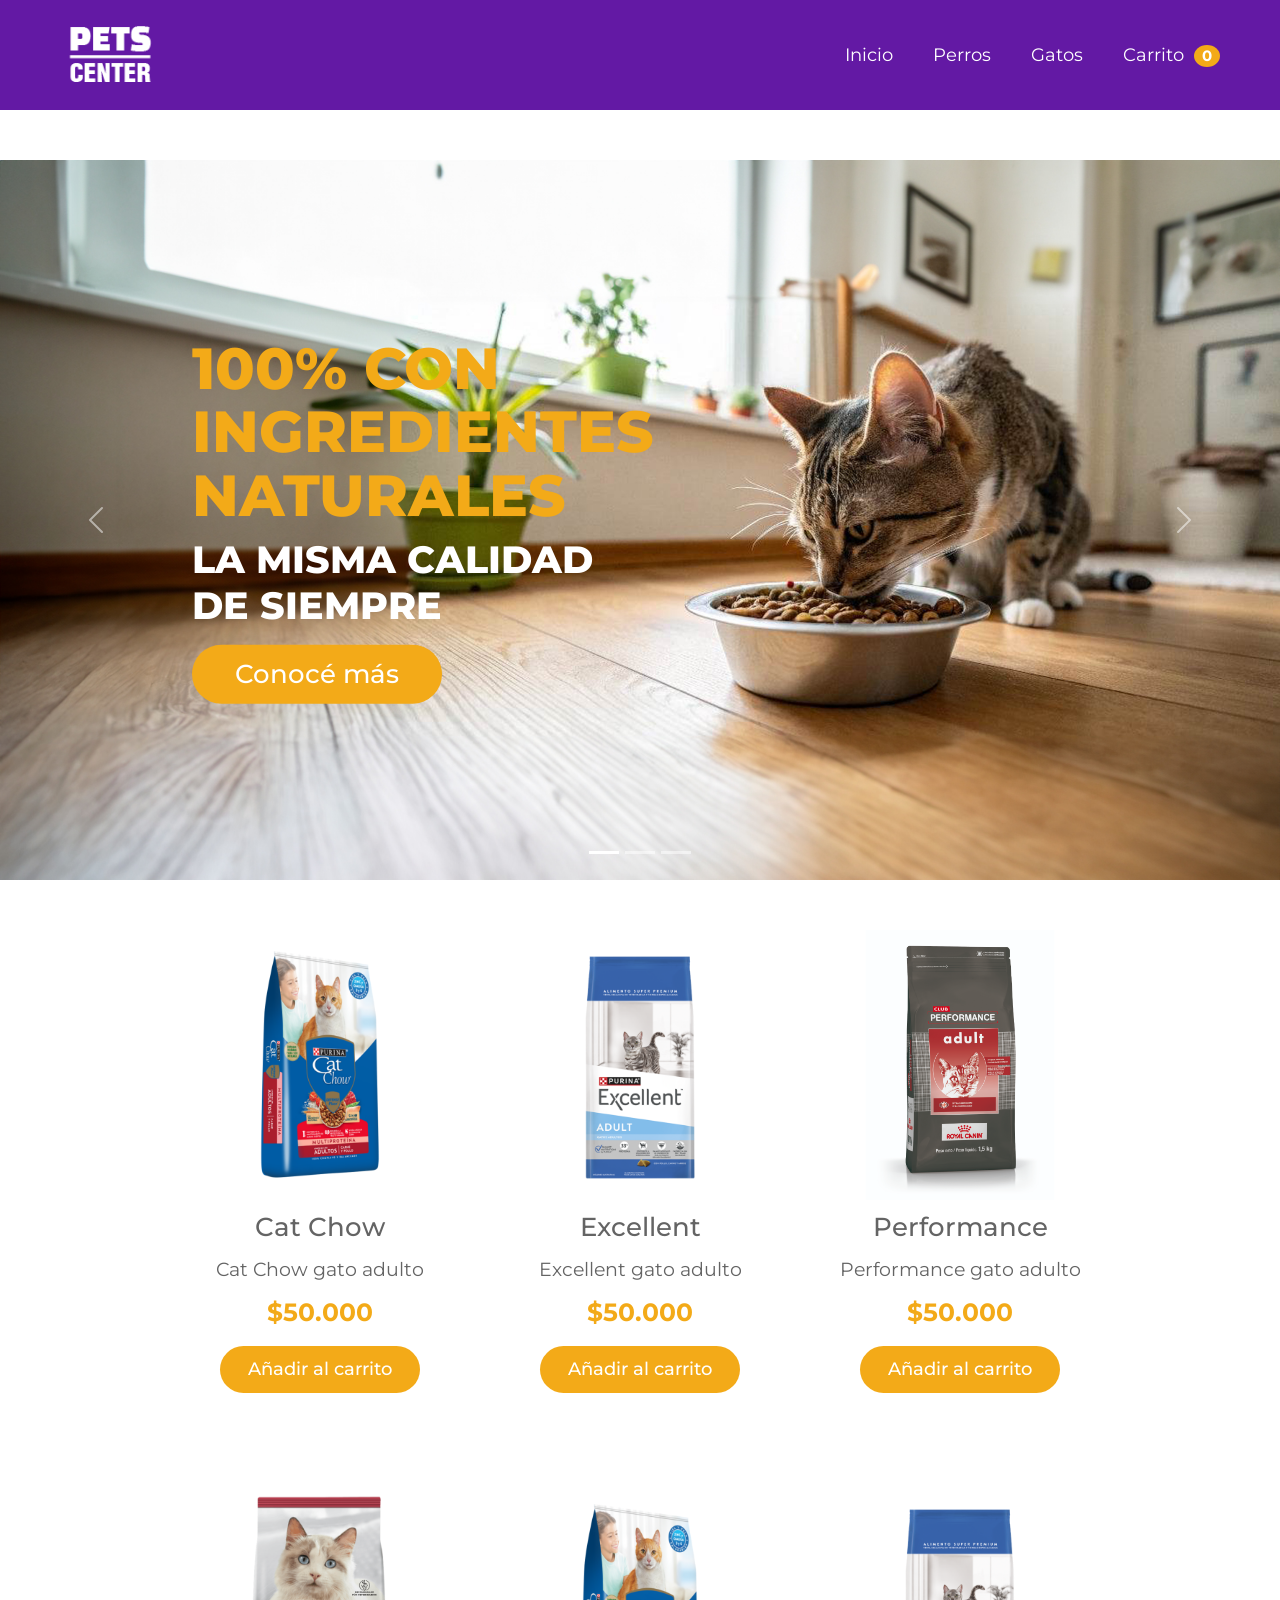
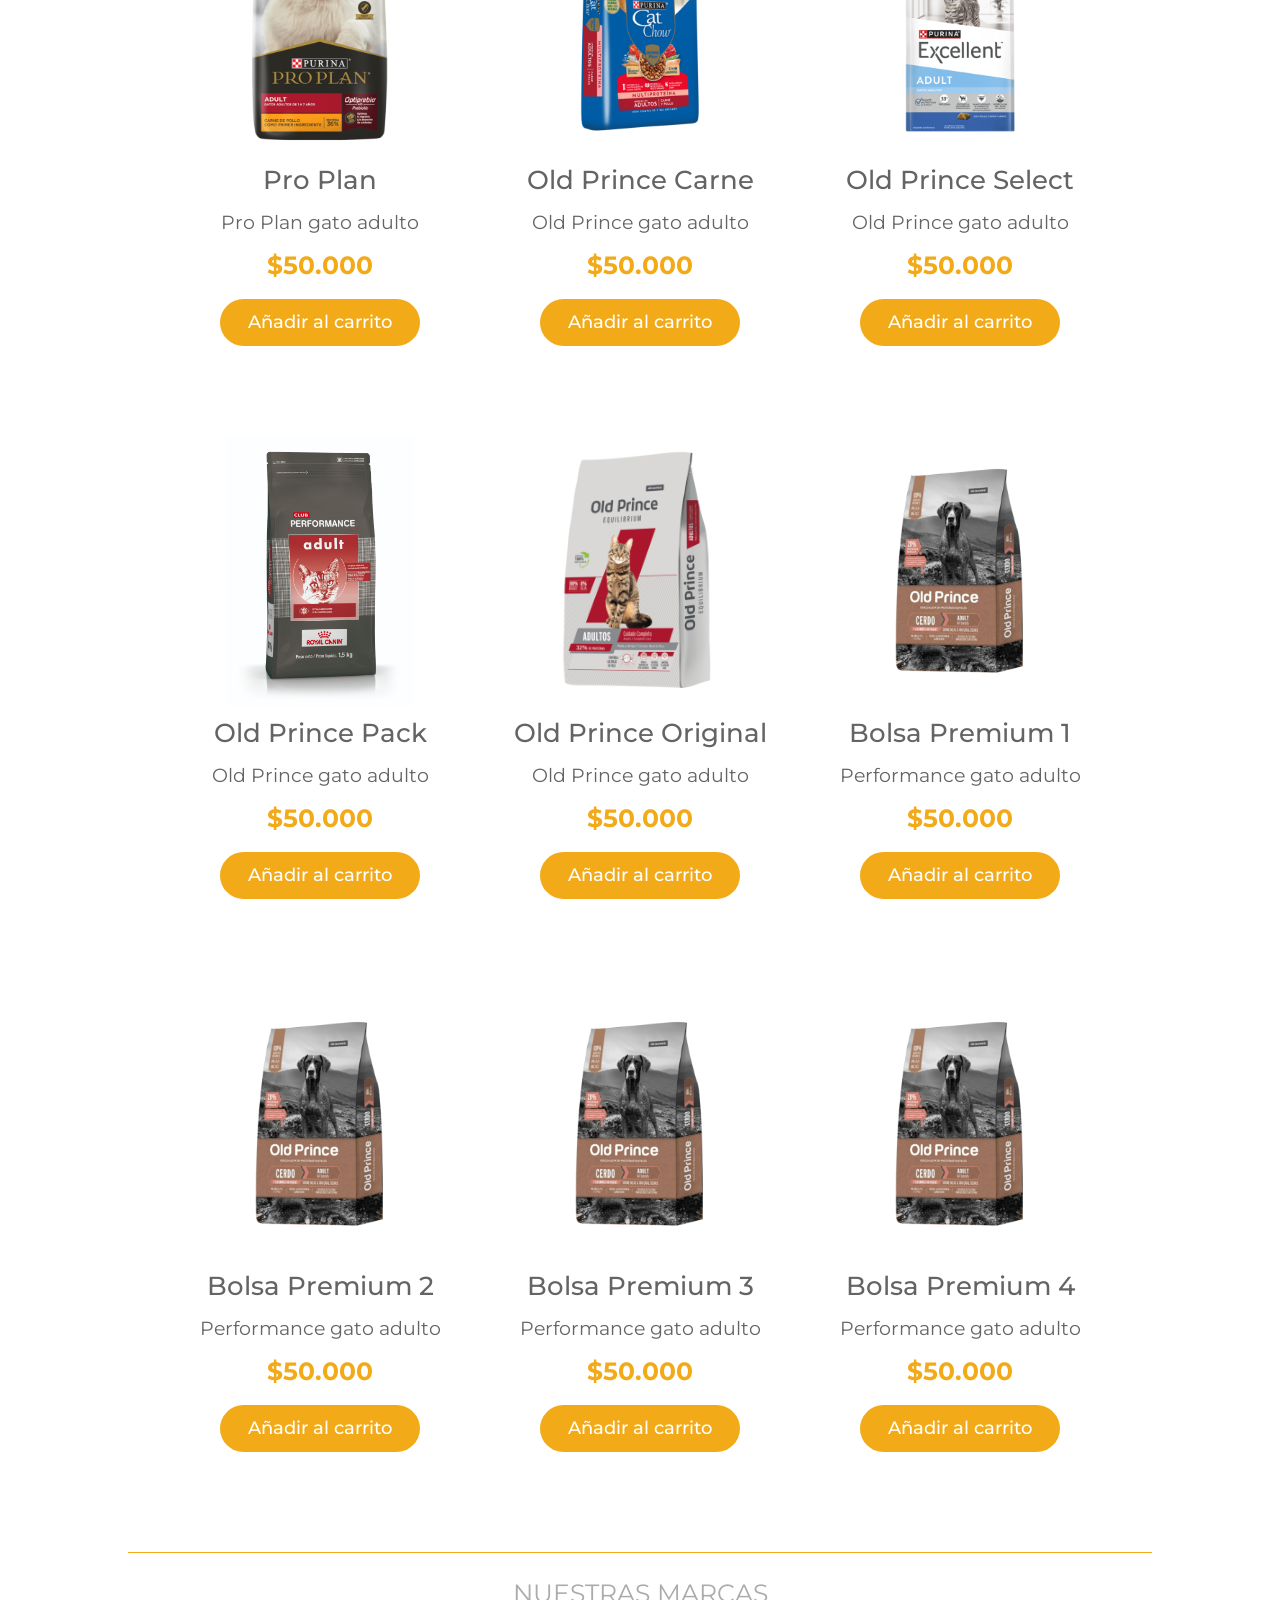
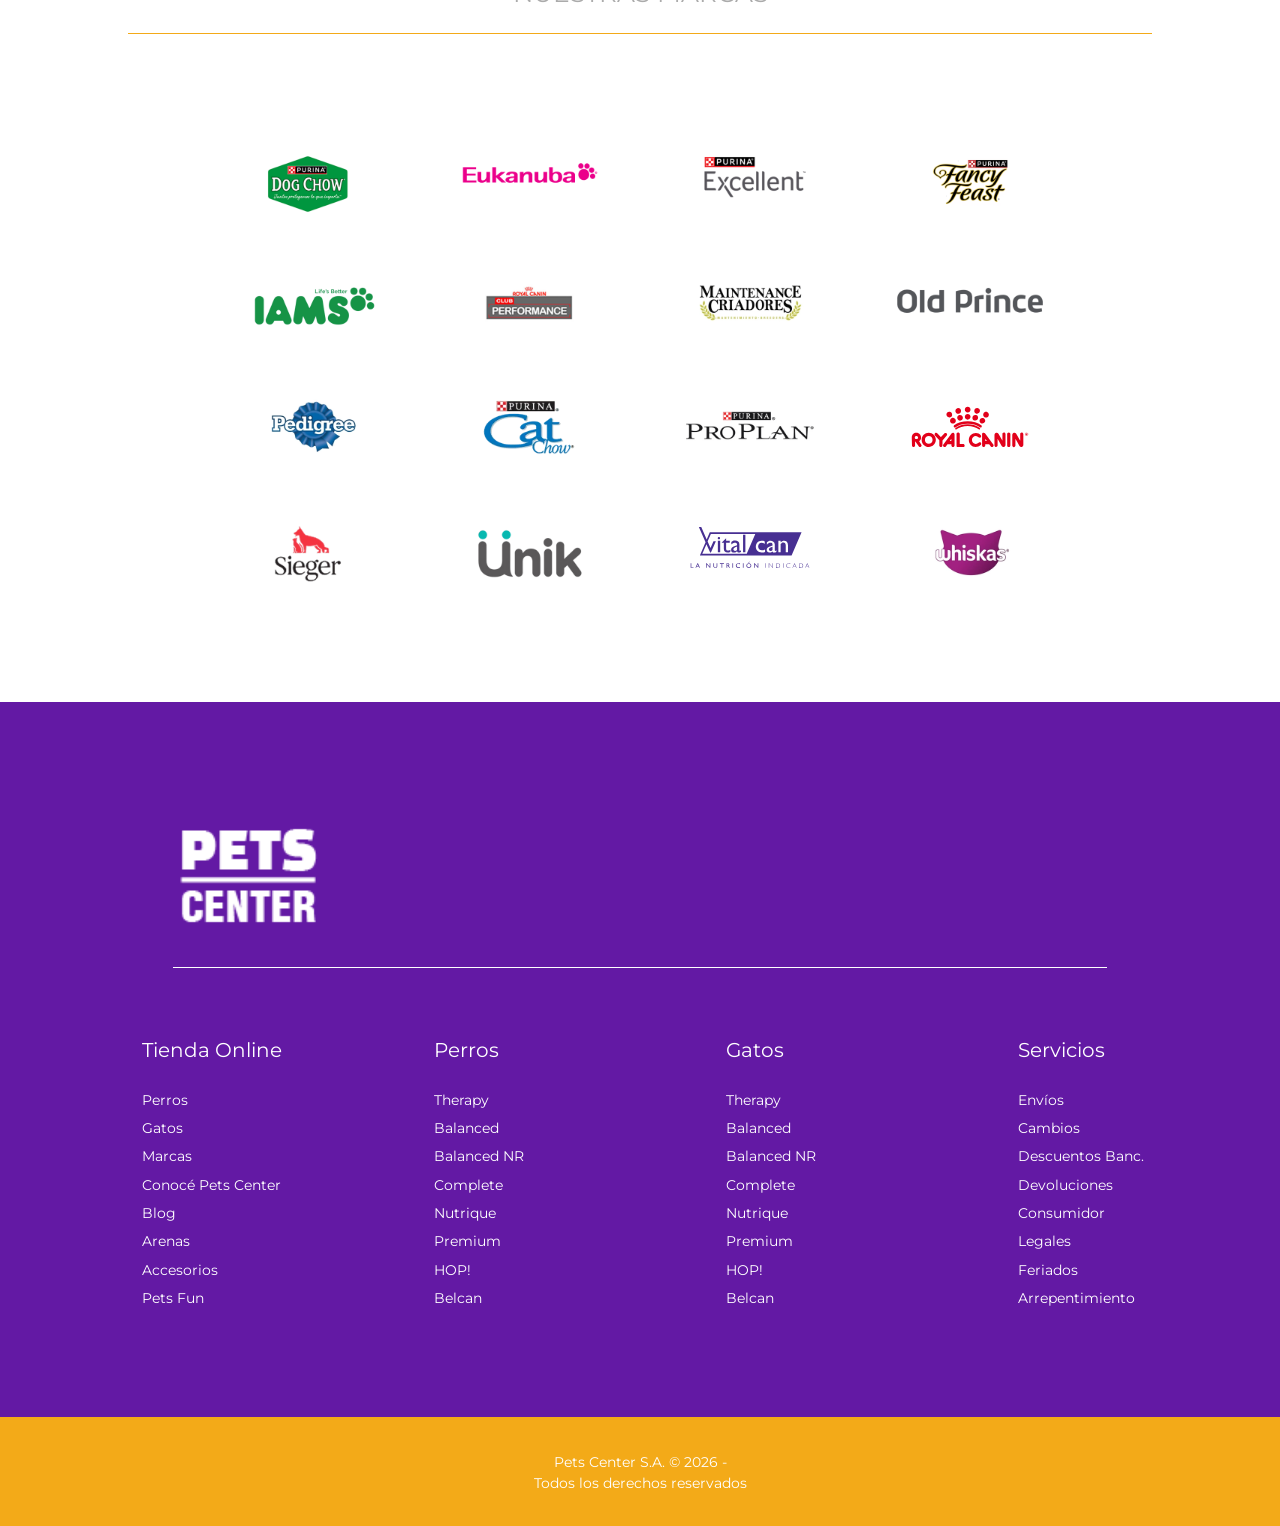
==== index.html @ 96694101 "editando carrito" ====
<!doctype html>
<html lang="es">
  <head>
    <meta charset="UTF-8" />
    <meta name="viewport" content="width=device-width, initial-scale=1.0" />
    <title>My Pets - Tienda</title>
    <!-- Bootstrap CSS -->
    <link href="https://cdn.jsdelivr.net/npm/bootstrap@5.3.3/dist/css/bootstrap.min.css" rel="stylesheet">
    <link rel="stylesheet" href="style.css" />
    <link rel="stylesheet" href="fonts.css" />
  </head>
  <body>

    <!-- NAVBAR -->
    <header>
      <nav class="navbar">
        <div class="logo">
          <a href="index.html">
            <img src="img/logo_pets_center.png" class="pets" alt="Logo Pets Center" />
          </a>
        </div>
        <div class="hamburger" id="hamburger">☰</div>
        <div class="menu" id="menu">
          <ul>
            <li><a href="index.html">Inicio</a></li>
            <li><a href="#">Perros</a></li>
            <li><a href="#">Gatos</a></li>
            <li><a href="carrito.html" class="nav-carrito">Carrito <span id="cart-count">0</span></a></li>
          </ul>
        </div>
      </nav>
    </header>

    <main>
      <!-- CAROUSEL -->
      <section class="d-none d-md-block">
        <div id="carouselExampleIndicators" class="carousel slide" data-bs-ride="carousel">
          <div class="carousel-indicators">
            <button type="button" data-bs-target="#carouselExampleIndicators" data-bs-slide-to="0" class="active" aria-current="true" aria-label="Slide 1"></button>
            <button type="button" data-bs-target="#carouselExampleIndicators" data-bs-slide-to="1" aria-label="Slide 2"></button>
            <button type="button" data-bs-target="#carouselExampleIndicators" data-bs-slide-to="2" aria-label="Slide 3"></button>
          </div>
          <div class="carousel-inner">
            <div class="carousel-item active">
              <img src="img/banner_3.jpg" class="d-block w-100" alt="Banner 1">
              <div class="carousel-caption">
                <h1>100% CON INGREDIENTES NATURALES</h1>
                <p>LA MISMA CALIDAD DE SIEMPRE</p>
                <button class="boton_0">Conocé más</button>
              </div>
            </div>
            <div class="carousel-item">
              <img src="img/banner_2.png" class="d-block w-100" alt="Banner 2">
              <div class="carousel-caption">
                <h1>TEXTURA<br/>Y SABOR<br/>IRRESISTIBLES</h1>
                <p>PARA UNA NUTRICIÓN<br/>COMPLETA DIARIA</p>
                <button class="boton_0">Conocé más</button>
              </div>
            </div>
            <div class="carousel-item">
              <img src="img/banner_3.jpg" class="d-block w-100" alt="Banner 3">
              <div class="carousel-caption">
                <h1>100% CON<br/>INGREDIENTES<br/>NATURALES</h1>
                <p>LA MISMA CALIDAD<br/>DE SIEMPRE</p>
                <button class="boton_0">Conocé más</button>
              </div>
            </div>
          </div>
          <button class="carousel-control-prev" type="button" data-bs-target="#carouselExampleIndicators" data-bs-slide="prev">
            <span class="carousel-control-prev-icon" aria-hidden="true"></span>
          </button>
          <button class="carousel-control-next" type="button" data-bs-target="#carouselExampleIndicators" data-bs-slide="next">
            <span class="carousel-control-next-icon" aria-hidden="true"></span>
          </button>
        </div>
      </section>

      <!-- PRODUCTOS -->
      <section>
        <div class="card_contenedor">
          
          <div class="card_product">
            <img src="img/cat_chow_carne.png" alt="Cat Chow gato adulto" class="alimento" />
            <h2>Cat Chow</h2>
            <p>Cat Chow gato adulto</p>
            <span>$50.000</span>
            <button class="boton btn-agregar" data-id="1" data-nombre="Cat Chow Gato Adulto" data-precio="50000" data-imagen="img/cat_chow_carne.png">Añadir al carrito</button>
          </div>

          <div class="card_product">
            <img src="img/excellent_gato_adulto.png" alt="Excellent gato adulto" class="alimento" />
            <h2>Excellent</h2>
            <p>Excellent gato adulto</p>
            <span>$50.000</span>
            <button class="boton btn-agregar" data-id="2" data-nombre="Excellent Gato Adulto" data-precio="50000" data-imagen="img/excellent_gato_adulto.png">Añadir al carrito</button>
          </div>

          <div class="card_product">
            <img src="img/performance_gato_adulto.png" alt="Performance gato adulto" class="alimento" />
            <h2>Performance</h2>
            <p>Performance gato adulto</p>
            <span>$50.000</span>
            <button class="boton btn-agregar" data-id="3" data-nombre="Performance Gato Adulto" data-precio="50000" data-imagen="img/performance_gato_adulto.png">Añadir al carrito</button>
          </div>

          <div class="card_product">
            <img src="img/proplan_gato_adulto.png" alt="proplan_gato_adulto" class="alimento" />
            <h2>Pro Plan</h2>
            <p>Pro Plan gato adulto</p>
            <span>$50.000</span>
            <button class="boton btn-agregar" data-id="4" data-nombre="Pro Plan Gato Adulto" data-precio="50000" data-imagen="img/proplan_gato_adulto.png">Añadir al carrito</button>
          </div>

          <div class="card_product">
            <img src="img/cat_chow_carne.png" alt="old_prince_gato_adulto" class="alimento" />
            <h2>Old Prince Carne</h2>
            <p>Old Prince gato adulto</p>
            <span>$50.000</span>
            <button class="boton btn-agregar" data-id="5" data-nombre="Old Prince Gato Adulto (Carne)" data-precio="50000" data-imagen="img/cat_chow_carne.png">Añadir al carrito</button>
          </div>

          <div class="card_product">
            <img src="img/excellent_gato_adulto.png" alt="old_prince_gato_adulto" class="alimento" />
            <h2>Old Prince Select</h2>
            <p>Old Prince gato adulto</p>
            <span>$50.000</span>
            <button class="boton btn-agregar" data-id="6" data-nombre="Old Prince Gato Adulto (Select)" data-precio="50000" data-imagen="img/excellent_gato_adulto.png">Añadir al carrito</button>
          </div>

          <div class="card_product">
            <img src="img/performance_gato_adulto.png" alt="old_prince_gato_adulto" class="alimento" />
            <h2>Old Prince Pack</h2>
            <p>Old Prince gato adulto</p>
            <span>$50.000</span>
            <button class="boton btn-agregar" data-id="7" data-nombre="Old Prince Gato Adulto (Pack)" data-precio="50000" data-imagen="img/performance_gato_adulto.png">Añadir al carrito</button>
          </div>

          <div class="card_product">
            <img src="img/old_prince_gato_adulto.png" alt="old_prince_gato_adulto" class="alimento" />
            <h2>Old Prince Original</h2>
            <p>Old Prince gato adulto</p>
            <span>$50.000</span>
            <button class="boton btn-agregar" data-id="8" data-nombre="Old Prince Original" data-precio="50000" data-imagen="img/old_prince_gato_adulto.png">Añadir al carrito</button>
          </div>

          <div class="card_product">
            <img src="img/bolsa_1.png" alt="old_prince_gato_adulto" class="alimento" />
            <h2>Bolsa Premium 1</h2>
            <p>Performance gato adulto</p>
            <span>$50.000</span>
            <button class="boton btn-agregar" data-id="9" data-nombre="Bolsa Premium 1" data-precio="50000" data-imagen="img/bolsa_1.png">Añadir al carrito</button>
          </div>

          <div class="card_product">
            <img src="img/bolsa_1.png" alt="old_prince_gato_adulto" class="alimento" />
            <h2>Bolsa Premium 2</h2>
            <p>Performance gato adulto</p>
            <span>$50.000</span>
            <button class="boton btn-agregar" data-id="10" data-nombre="Bolsa Premium 2" data-precio="50000" data-imagen="img/bolsa_1.png">Añadir al carrito</button>
          </div>

          <div class="card_product">
            <img src="img/bolsa_1.png" alt="old_prince_gato_adulto" class="alimento" />
            <h2>Bolsa Premium 3</h2>
            <p>Performance gato adulto</p>
            <span>$50.000</span>
            <button class="boton btn-agregar" data-id="11" data-nombre="Bolsa Premium 3" data-precio="50000" data-imagen="img/bolsa_1.png">Añadir al carrito</button>
          </div>

          <div class="card_product">
            <img src="img/bolsa_1.png" alt="old_prince_gato_adulto" class="alimento" />
            <h2>Bolsa Premium 4</h2>
            <p>Performance gato adulto</p>
            <span>$50.000</span>
            <button class="boton btn-agregar" data-id="12" data-nombre="Bolsa Premium 4" data-precio="50000" data-imagen="img/bolsa_1.png">Añadir al carrito</button>
          </div>

        </div>
      </section>

      <!-- NUESTRAS MARCAS -->
      <section class="marcas">
        <div class="nuestras_marcas">
          <h4>NUESTRAS MARCAS</h4>
        </div>
        <div class="logos">
          <div><img src="img/dog_chow.webp" alt="Dog Chow" class="logos_marcas" /></div>
          <div><img src="img/eukanuba.png" alt="Eukanuba" class="logos_marcas" /></div>
          <div><img src="img/excellent.webp" alt="Excellent" class="logos_marcas" /></div>
          <div><img src="img/fancy_feast.png" alt="Fancy Feast" class="logos_marcas" /></div>
          <div><img src="img/iams.png" alt="Iams" class="logos_marcas" /></div>
          <div><img src="img/img-clubperformance.png" alt="Club Performance" class="logos_marcas" /></div>
          <div><img src="img/maintenance.webp" alt="Maintenance" class="logos_marcas" /></div>
          <div><img src="img/old_prince.png" alt="Old Prince" class="logos_marcas" /></div>
          <div><img src="img/pedigree.webp" alt="Pedigree" class="logos_marcas" /></div>
          <div><img src="img/purina_cat_chow.webp" alt="Cat Chow" class="logos_marcas" /></div>
          <div><img src="img/purina.jpg" alt="Purina" class="logos_marcas" /></div>
          <div><img src="img/royal_canin.svg" alt="Royal Canin" class="logos_marcas" /></div>
          <div><img src="img/sieger.webp" alt="Sieger" class="logos_marcas" /></div>
          <div><img src="img/unik.png" alt="Unik" class="logos_marcas" /></div>
          <div><img src="img/vitalcan.svg" alt="Vitalcan" class="logos_marcas" /></div>
          <div><img src="img/whiskas.webp" alt="Whiskas" class="logos_marcas" /></div>
        </div>
      </section>
    </main>

    <!-- FOOTER -->
    <footer>
      <div class="contenedor_footer">
        <div class="logo_footer">
          <img src="img/logo_pets_center.png" alt="logo_empresa">
        </div>
        <div class="contenedor_footer_2">
          <div class="item_footer_1">
            <div class="tienda_online">
              <h3>Tienda Online</h3>
              <a href="#">Perros</a>
              <a href="#">Gatos</a>
              <a href="#">Marcas</a>
              <a href="#">Conocé Pets Center</a>
              <a href="#">Blog</a>
              <a href="#">Arenas</a>
              <a href="#">Accesorios</a>
              <a href="#">Pets Fun</a>
            </div>
          </div>
          <div class="item_footer_1">
            <div class="tienda_online">
              <h3>Perros</h3>
              <a href="#">Therapy</a>
              <a href="#">Balanced</a>
              <a href="#">Balanced NR</a>
              <a href="#">Complete</a>
              <a href="#">Nutrique</a>
              <a href="#">Premium</a>
              <a href="#">HOP!</a>
              <a href="#">Belcan</a>
            </div>
          </div>
          <div class="item_footer_1">
            <div class="tienda_online">
              <h3>Gatos</h3>
              <a href="#">Therapy</a>
              <a href="#">Balanced</a>
              <a href="#">Balanced NR</a>
              <a href="#">Complete</a>
              <a href="#">Nutrique</a>
              <a href="#">Premium</a>
              <a href="#">HOP!</a>
              <a href="#">Belcan</a>
            </div>
          </div>
          <div class="item_footer_1">
            <div class="tienda_online">
              <h3>Servicios</h3>
              <a href="#">Envíos</a>
              <a href="#">Cambios</a>
              <a href="#">Descuentos Banc.</a>
              <a href="#">Devoluciones</a>
              <a href="#">Consumidor</a>
              <a href="#">Legales</a>
              <a href="#">Feriados</a>
              <a href="#">Arrepentimiento</a>
            </div>
          </div>
        </div>
      </div>
      <div class="copy">
        <p>Pets Center S.A. © 2026 -<br class="salto-movil" /> Todos los derechos reservados</p>
      </div>
    </footer>

    <!-- Bootstrap JS Bundle -->
    <script src="https://cdn.jsdelivr.net/npm/bootstrap@5.3.3/dist/js/bootstrap.bundle.min.js"></script>
    <script src="script.js"></script>
  </body>
</html>
---- style.css ----
/* ==========================================
   CONFIGURACIÓN GENERAL Y RESET (ORIGINAL)
   ========================================== */
* {
  box-sizing: border-box;
  margin: 0;
  padding: 0;
}

html {
  scroll-behavior: smooth;
}

body {
  font-family: "Montserrat-Regular";
  font-weight: 400;
}

main {
  margin-top: 50px;
}

/* ==========================================
   NAVBAR (ORIGINAL + AJUSTE CONTADOR CARRITO)
   ========================================== */
.logo {
  margin: 0px 45px;
}

.pets {
  width: 90px;
}

.navbar {
  font-family: "Montserrat-Regular";
  font-weight: 100;
  background-color: rgb(99, 25, 164);
  display: flex;
  justify-content: space-between;
  align-items: center;
  padding: 10px 20px;
}

.menu {
  display: flex;
  align-items: center;
}

.menu ul {
  margin: 0;
  display: flex;
  gap: 40px;
  padding-right: 40px;
}

.menu li {
  list-style: none;
}

.navbar a {
  color: white;
  text-decoration: none;
  font-family: "Montserrat-Regular";
  font-size: 1.2em;
}

/* Estilo integrado para el contador dinámico del carrito */
#cart-count {
  background-color: rgb(243, 170, 24);
  color: white;
  font-family: "Montserrat-Bold";
  font-weight: bold;
  padding: 2px 8px;
  border-radius: 50%;
  font-size: 0.85em;
  margin-left: 5px;
}

/* MENÚ HAMBURGUESA (Móvil) */
.hamburger {
  display: none;
  font-size: 2rem;
  color: white;
  cursor: pointer;
  margin-left: auto;
  margin-right: 20px;
}

@media (max-width: 768px) {
  .menu {
    max-height: 0;
    overflow: hidden;
    transition: max-height 0.4s ease;
    position: absolute;
    top: 100%;
    left: 0;
    width: 100%;
    background-color: rgb(99, 25, 164);
    z-index: 1000;
  }

  .menu ul {
    flex-direction: column;
    text-align: center;
    padding: 10px 0;
    gap: 0;
  }

  .menu li {
    padding: 10px 0;
  }

  .menu.active {
    max-height: 100vh;
  }

  .hamburger {
    display: block;
  }
}

/* ==========================================
   CAROUSEL (ORIGINAL)
   ========================================== */
#carouselExampleIndicators {
  display: none;
}

div.carousel-caption {
  padding: 0;
  margin-bottom: 100px;
}

.carousel-caption {
  display: flex;
  flex-flow: column wrap;
  left: 15%;
  right: auto;
  bottom: auto;
  top: 50%;
  transform: translateY(-50%);
  width: 420px;
  text-align: left;
  padding: 0;
}

.carousel-caption h1 {
  margin: 0;
  color: rgb(243, 170, 24);
  font-family: "Montserrat-ExtraBold";
  font-size: clamp(2.5rem, 4.5vw, 8rem);
  font-weight: 900;
  text-align: left;
  line-height: 1.1;
}

.carousel-caption p {
  margin-top: 10px;
  color: white;
  font-family: "Montserrat-ExtraBold";
  font-size: clamp(1rem, 3vw, 3rem);
  font-weight: 900;
  text-align: left;
  line-height: 1.2;
}

.boton_0 {
  font-family: "Montserrat-Medium";
  font-size: clamp(1.4rem, 2vw, 2rem);
  color: white;
  padding: 10px;
  width: 250px;
  background-color: rgb(243, 170, 24);
  border: none;
  border-radius: 50px;
}

/* ==========================================
   PRODUCTOS (ORIGINAL)
   ========================================== */
.card_contenedor {
  display: flex;
  flex-wrap: wrap;
  justify-content: center;
  gap: 50px;
  max-width: 1200px;
  margin: 0 auto;
  padding: 0 20px;
  margin-bottom: 100px;
}

.card_product {
  width: 250px;
  flex-grow: 1;
  margin-top: 50px;
  text-align: center;
  justify-content: center;
  flex: 1 1 250px;
  transition: .3s;
}

.card_product:hover {
  transform: translateY(-25px);
}

.alimento {
  width: 270px;
  max-width: 100%;
  height: auto;
}

.card_product h2 {
  font-family: "Montserrat-Medium";
  font-weight: 900;
  margin: 12px;
  font-size: 1.6em;
  color: rgb(100, 100, 100);
}

.card_product p {
  margin-bottom: 10px;
  font-size: 1.2em;
  color: rgb(100, 100, 100);
}

.card_product span {
  font-family: "Montserrat-Bold";
  color: rgb(243, 170, 24);
  display: block;
  font-size: 25px;
  font-weight: 700;
}

.boton {
  font-family: "Montserrat-Medium";
  font-size: 18px;
  color: white;
  padding: 10px 20px;
  margin-top: 15px;
  width: 200px;
  background-color: rgb(243, 170, 24);
  border: none;
  border-radius: 50px;
  cursor: pointer;
}

.banner {
  width: 100%;
  height: 500px;
  background-color: antiquewhite;
}

/* ==========================================
   NUESTRAS MARCAS (ORIGINAL)
   ========================================== */
.marcas {
  display: flex;
  flex-flow: row wrap;
  margin: auto;
  margin-bottom: 100px;
  background-color: white;
  width: 80%;
  justify-content: center;
  border-top: 1px solid rgb(243, 170, 24);
}

.nuestras_marcas h4 {
  margin-top: 25px;
  margin-bottom: 25px;
  font-family: "Montserrat-Regular";
  font-size: 25px;
  color: rgb(171, 171, 171);
  justify-content: center;
  width: 100%;
  text-align: center;
}

.logos {
  padding-top: 100px;
  border-top: 1px solid rgb(243, 170, 24);
  display: flex;
  flex-flow: row wrap;
  justify-content: space-evenly;
  width: 100%;
}

.logos_marcas {
  display: flex;
  width: 150px;
  margin: 20px 20px;
}

/* ==========================================
   FOOTER (ORIGINAL)
   ========================================== */
.contenedor_footer {
  display: flex;
  flex-flow: column wrap;
  background-color: rgb(99, 25, 164);
  justify-content: space-around;
  margin-top: 100px;
}

.contenedor_footer_2 {
  margin: 0px auto 100px;
  display: flex;
  flex-flow: row wrap;
  width: 100%;
  justify-content: space-evenly;
}

.item_footer_1 {
  display: flex;
  flex-flow: row wrap;
  width: 150px;
  margin-top: 50px;
  margin-left: 30px;
  justify-content: left;
}

.logo_footer {
  margin: 100px auto 0px;
  display: flex;
  flex-flow: row wrap;
  width: 73%;
  border-bottom: solid 1px rgb(255, 255, 255);
  justify-content: left;
}

.logo_footer img {
  width: 150px;
  height: auto;
  margin-bottom: 15px;
}

.tienda_online h3 {
  display: inline-block;
  color: rgb(255, 255, 255);
  text-decoration: none;
  font-family: "Montserrat-Regular";
  font-size: 1.25em;
  margin: 20px 0;
}

.tienda_online a {
  display: block;
  color: rgb(255, 255, 255);
  text-decoration: none;
  font-family: "Montserrat-Regular";
  font-size: 0.85em;
  margin: 8px 0;
}

.copy {
  display: flex;
  justify-content: center;
  background-color: rgb(243, 170, 24);
  width: 100%;
  padding: 35px 0 15px 0;
}

.copy p {
  color: white;
  font-size: 0.9em;
  text-align: center;
}

.salto-movil {
  display: flex;
}

/* ==========================================
   VISTA DEL CARRITO (ORIGINAL)
   ========================================== */
.contenedor_carrito {
  display: flex;
  flex-direction: column;
  justify-content: center;
  margin: 10px auto;
  width: 80%;
}

.carrito_container {
  margin: 20px 0;
  display: flex;
  flex-flow: row wrap;
  justify-content: space-evenly;
  align-items: center;
  background-color: rgb(241, 241, 240);
  border-radius: 50px;
  padding: 15px;
}

.tu_carrito {
  width: 80%;
  margin: auto;
  display: flex;
  align-items: center;
  gap: 15px;
}

.tu_carrito h1 {
  width: auto;
  display: block;
  margin: 0;
  font-family: "Montserrat-Bold";
  color: rgb(99, 25, 164);
  font-size: 3.5em;
  font-weight: 700;
}

.tu_carrito span {
  font-family: "Montserrat-Bold";
  color: rgb(173, 173, 173);
  font-size: 2em;
  font-weight: 700;
}

.carrito_container h2 {
  font-family: "Montserrat-Medium";
  font-weight: 900;
  font-size: 1.6em;
  color: rgb(100, 100, 100);
}

.carrito_container p {
  font-size: 1.2em;
  color: rgb(100, 100, 100);
}

.carrito_imagen {
  width: 7rem;
}

.carrito_producto, .carrito_cantidad, .carrito_precio {
  display: flex;
  flex-flow: column wrap;
  align-items: center;
}

.carrito_precio p {
  font-family: "Montserrat-Bold";
  color: rgb(243, 170, 24);
  display: block;
  font-size: 25px;
  font-weight: 700;
}

.basura {
  width: 50px;
  height: 50px;
  border: none;
  background: transparent;
  cursor: pointer;
}

.basura img {
  width: 50%;
}

.carrito_accion {
  display: flex;
  justify-content: space-between;
  align-items: center;
  margin-top: 100px;
}

.carrito_vaciar {
  font-family: "Montserrat-Medium";
  font-size: 18px;
  color: white;
  border: 0;
  background-color: rgb(243, 170, 24);
  padding: 15px 20px;
  border-radius: 50px;
  cursor: pointer;
}

.carrito_comprar {
  font-family: "Montserrat-Medium";
  font-size: 18px;
  color: white;
  border: 0;
  background-color: rgb(99, 25, 164);
  padding: 15px 20px;
  border-radius: 50px;
  cursor: pointer;
}

.disabled {
  display: none;
}

/* ==========================================
   MEDIA QUERIES (ORIGINALES)
   ========================================== */
/* TABLET 768 */
@media (min-width: 768px) {
  .menu ul {
    flex-direction: row;
    gap: 25px;
  }

  .navbar {
    display: flex;
    justify-content: space-between;
    align-items: center;
  }

  #carouselExampleIndicators {
    display: block;
  }

  .card_contenedor {
    width: 90%;
    gap: 40px;
  }

  .card_product {
    flex: 1 1 45%;
  }

  .logos {
    justify-content: center;
    gap: 30px;
  }
}

/* LAPTOP-DESKTOP 1024 */
@media (min-width: 1024px) {
  .card_product {
    flex: 1 1 30%;
  }

  .card_contenedor {
    width: 85%;
  }

  .navbar a {
    font-size: 1.1em;
  }

  .menu ul {
    gap: 40px;
  }

  .logos_marcas {
    width: 140px;
  }
}

/* FULL-DESKTOP 1200 */
@media (min-width: 1200px) {
  .card_contenedor {
    width: 75%;
  }

  .card_product {
    flex: 1 1 23%;
  }

  .logos_marcas {
    width: 150px;
  }
}

/* FULL 1440 */
@media (min-width: 1440px) {
  .card_contenedor {
    width: 70%;
  }

  .navbar {
    padding: 10px 60px;
  }

  .card_product {
    flex: 1 1 20%;
  }
}
---- fonts.css ----
@font-face {
  font-family: "Montserrat-Light";
  src: url("fonts/Montserrat-Light.ttf") format("truetype");
  font-weight: 100;
}

@font-face {
  font-family: "Montserrat-Regular";
  src: url("fonts/Montserrat-Regular.ttf") format("truetype");
  font-weight: 400;
}

@font-face {
  font-family: "Montserrat-Medium";
  src: url("fonts/Montserrat-Medium.ttf") format("truetype");
  font-weight: 600;
}

@font-face {
  font-family: "Montserrat-Bold";
  src: url("fonts/Montserrat-Bold.ttf") format("truetype");
  font-weight: 700;
}

@font-face {
  font-family: "Montserrat-ExtraBold";
  src: url("fonts/Montserrat-ExtraBold.ttf") format("truetype");
  font-weight: 900;
}
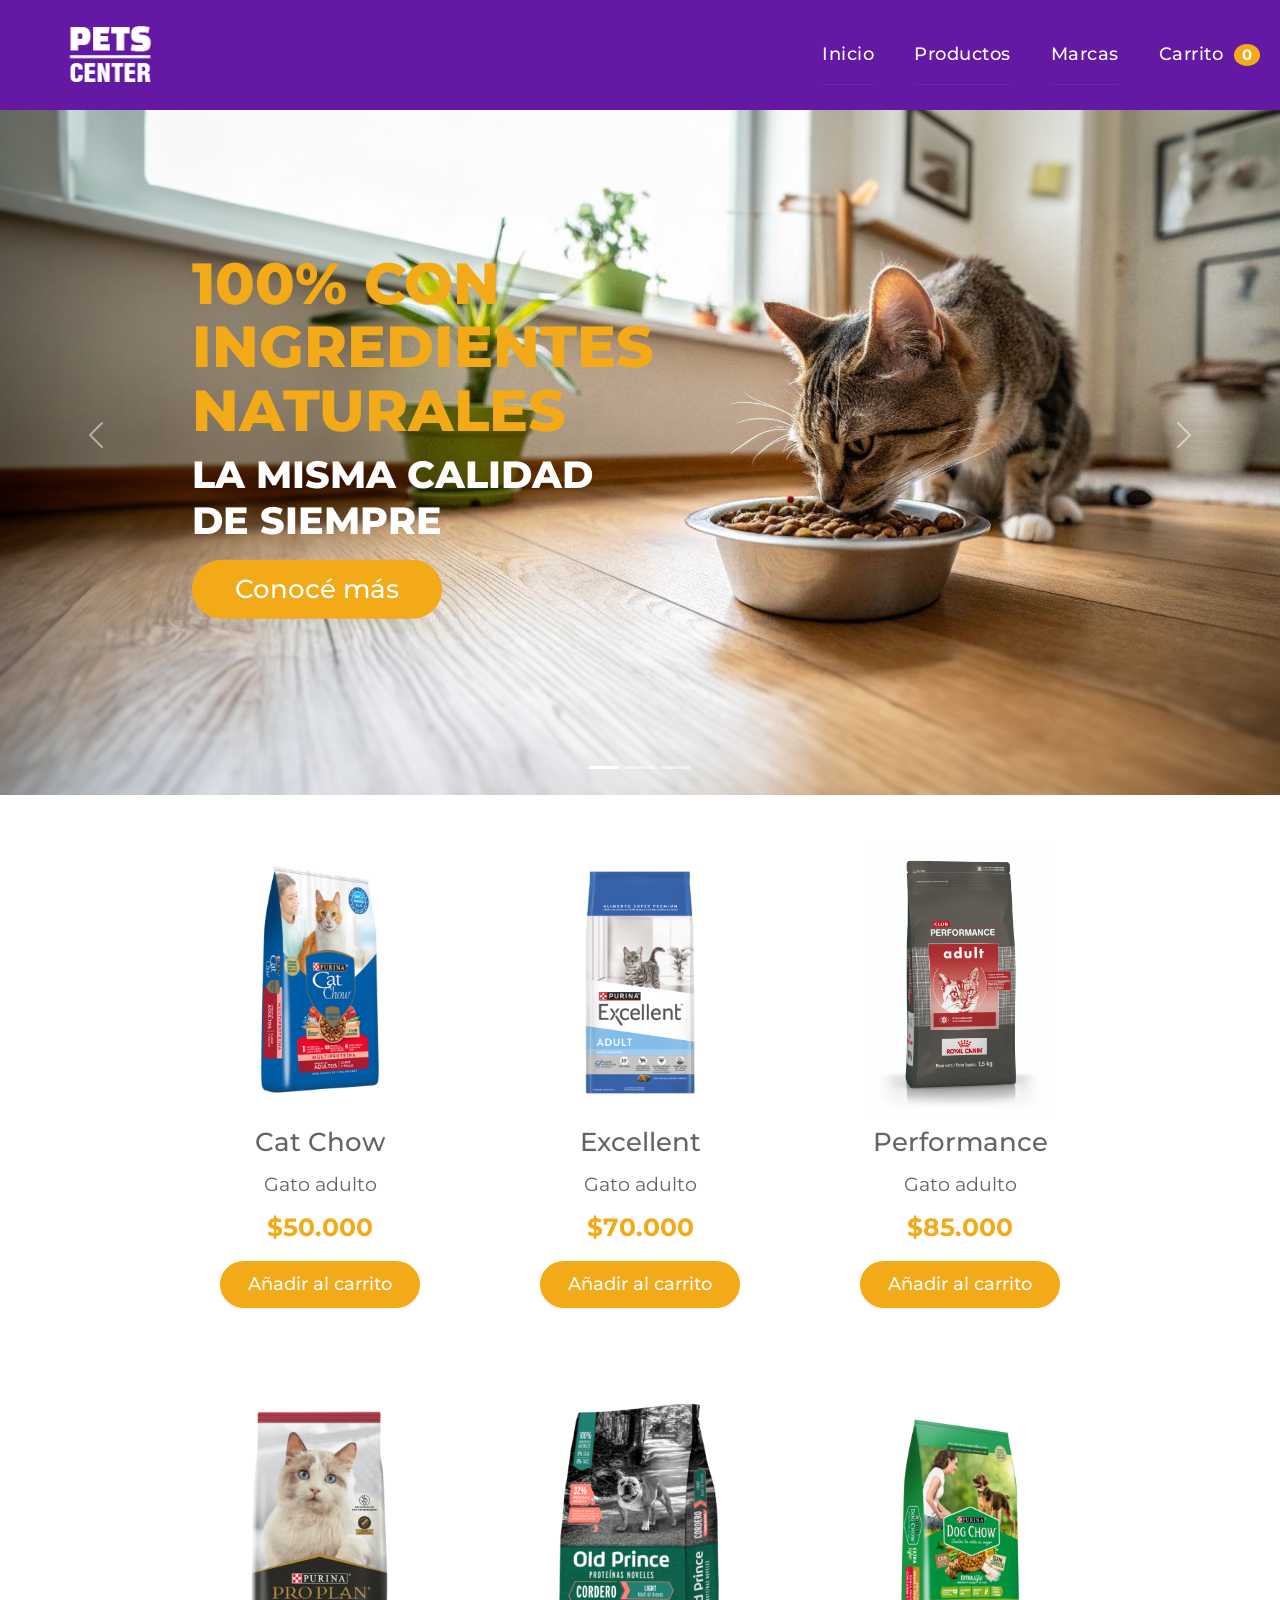
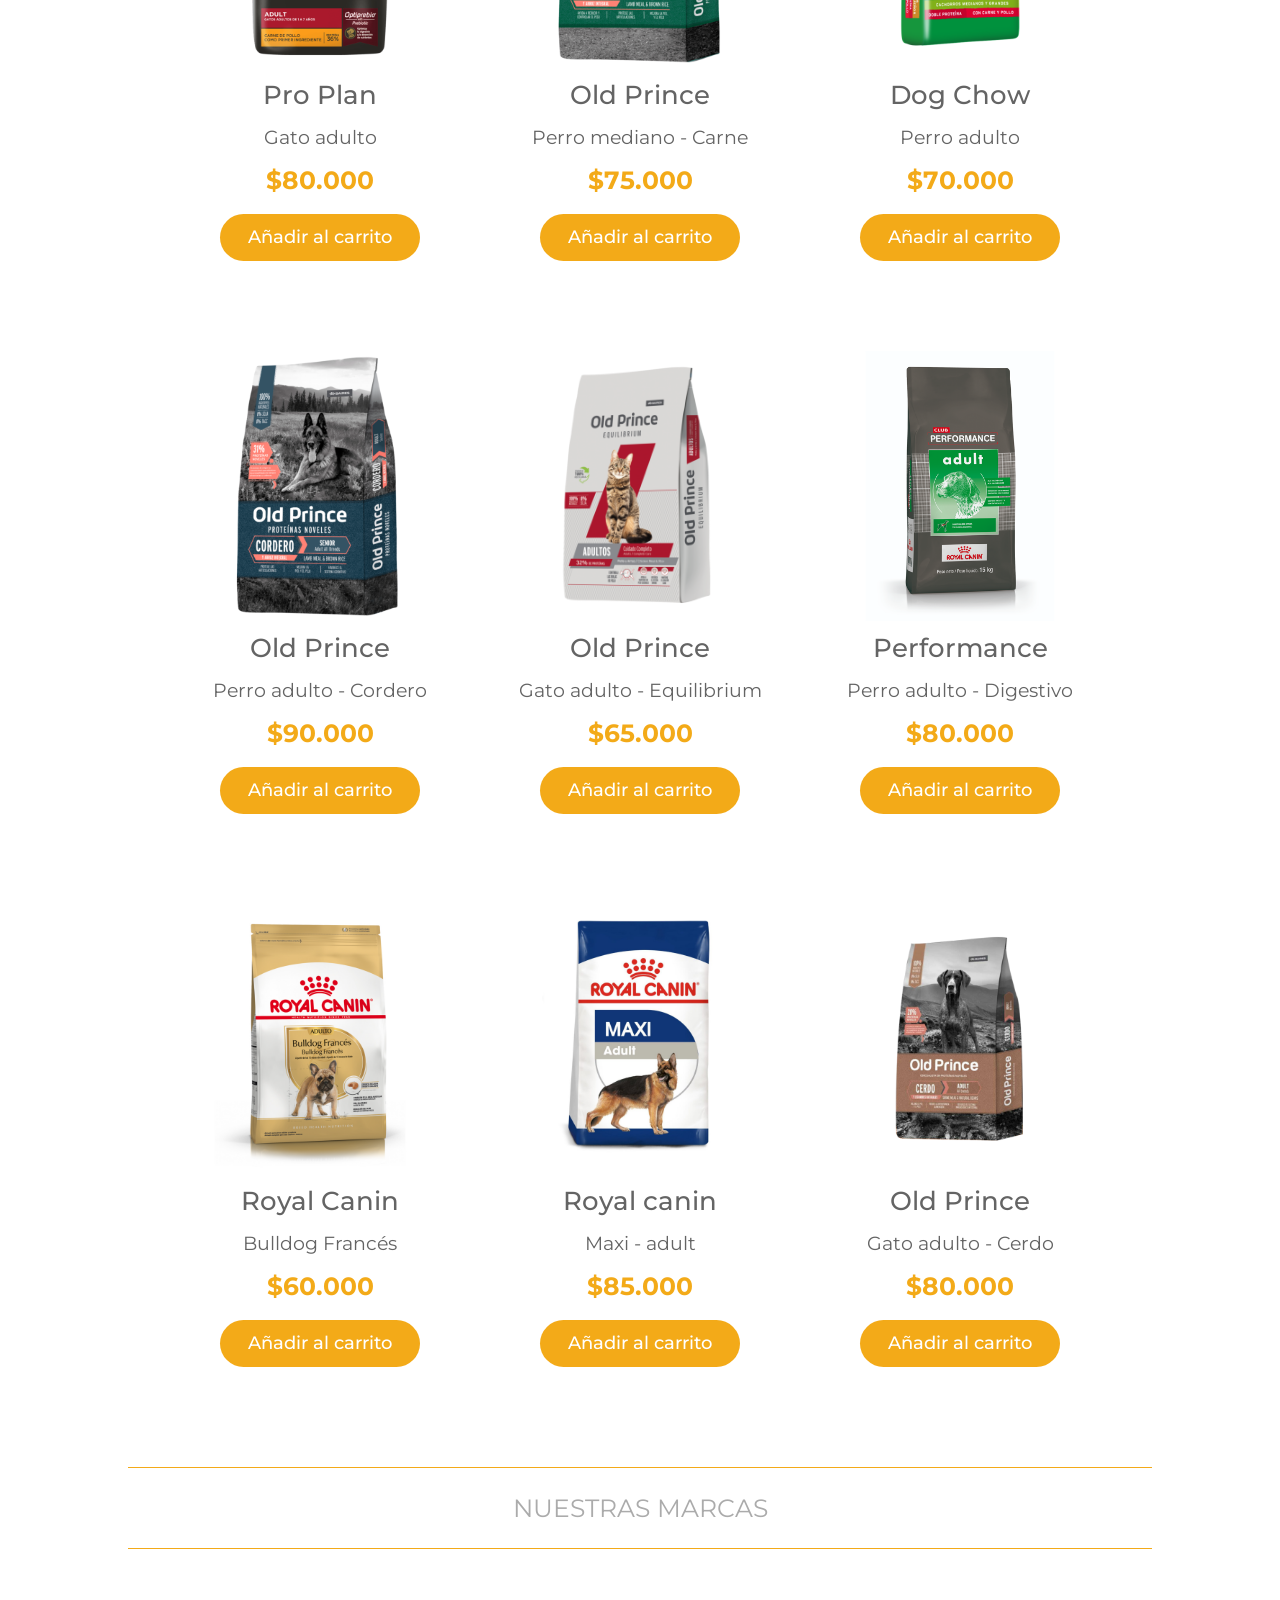
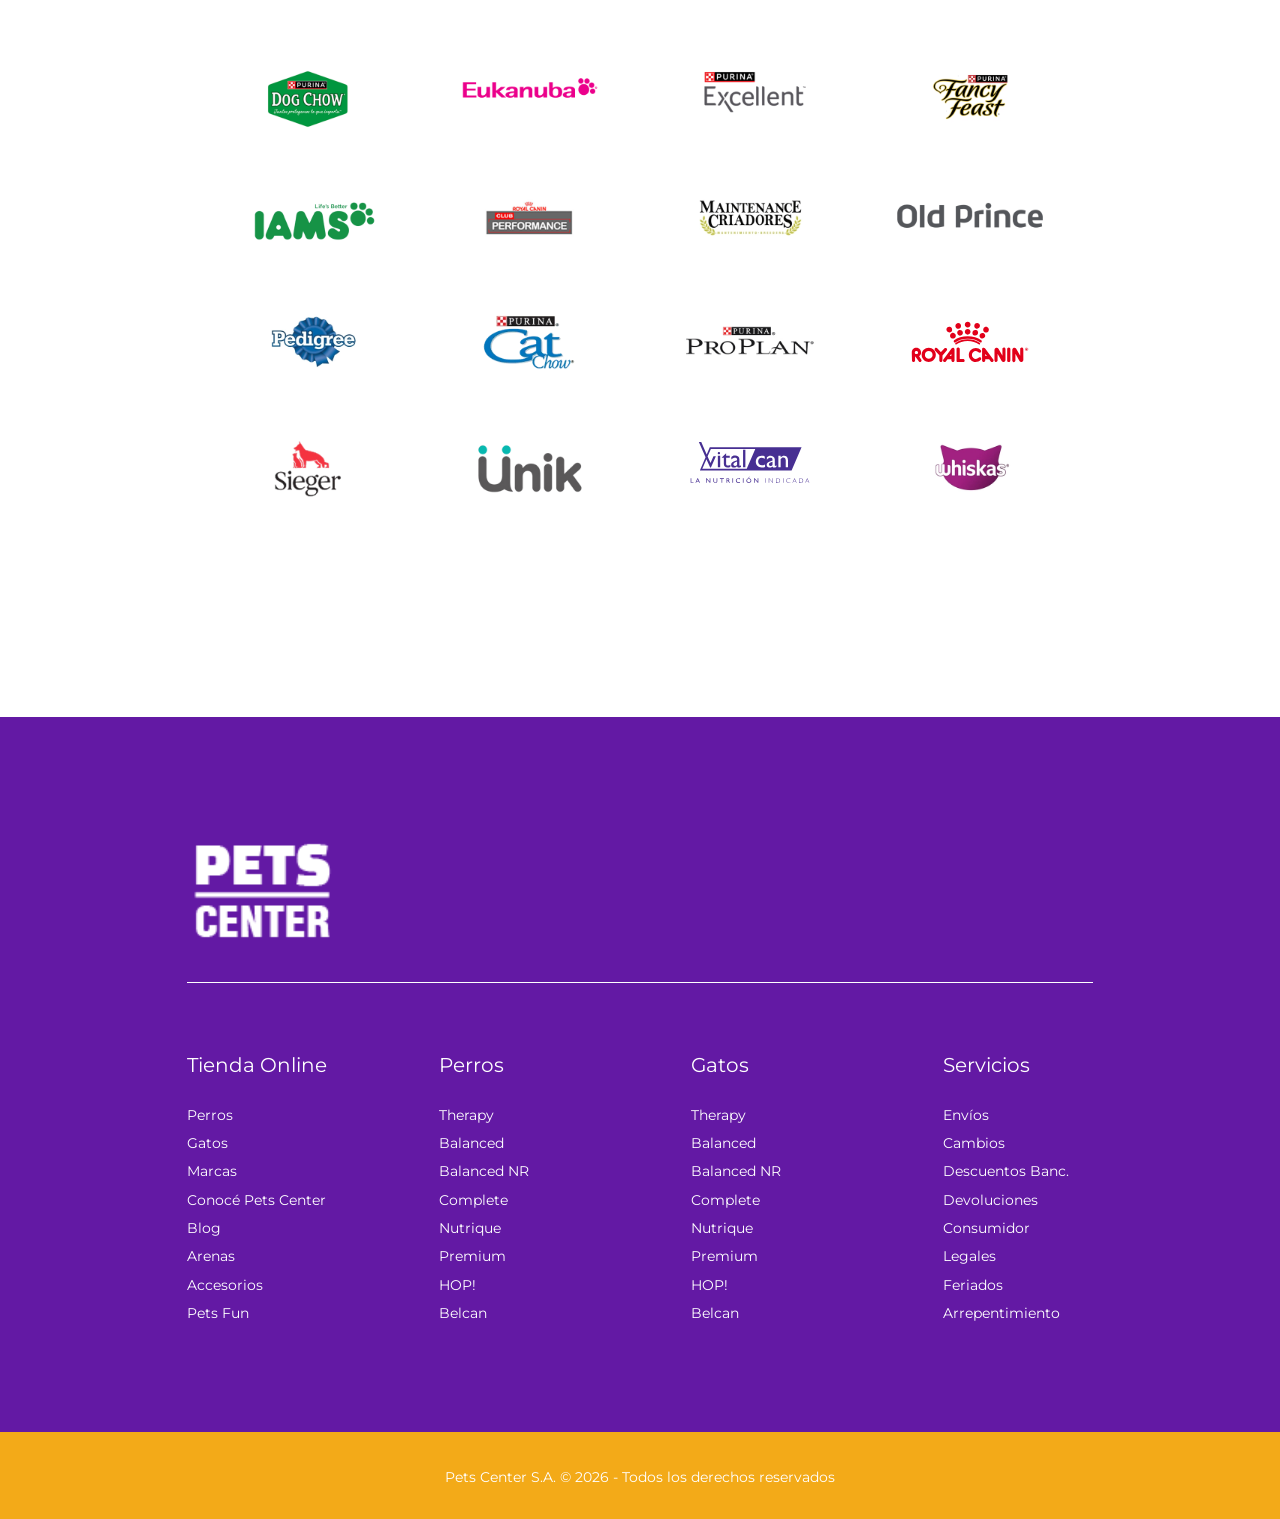
==== commit db4379f5: "pulido general del proyecto" ====
--- a/index.html
+++ b/index.html
@@ -4,7 +4,9 @@
     <meta charset="UTF-8" />
     <meta name="viewport" content="width=device-width, initial-scale=1.0" />
     <title>My Pets - Tienda</title>
-    <!-- Bootstrap CSS -->
+
+    <!-- Bootstrap BANNER -->
+
     <link href="https://cdn.jsdelivr.net/npm/bootstrap@5.3.3/dist/css/bootstrap.min.css" rel="stylesheet">
     <link rel="stylesheet" href="style.css" />
     <link rel="stylesheet" href="fonts.css" />
@@ -12,6 +14,7 @@
   <body>
 
     <!-- NAVBAR -->
+
     <header>
       <nav class="navbar">
         <div class="logo">
@@ -19,20 +22,27 @@
             <img src="img/logo_pets_center.png" class="pets" alt="Logo Pets Center" />
           </a>
         </div>
-        <div class="hamburger" id="hamburger">☰</div>
+
+        <!-- MENÚ HAMBURGUESA -->
+
+        <div class="hamburger" id="hamburger">
+          <span></span>
+          <span></span>
+          <span></span>
+        </div>
         <div class="menu" id="menu">
           <ul>
             <li><a href="index.html">Inicio</a></li>
-            <li><a href="#">Perros</a></li>
-            <li><a href="#">Gatos</a></li>
+            <li><a href="#productos">Productos</a></li>
+            <li><a href="#nuestras_marcas">Marcas</a></li>
             <li><a href="carrito.html" class="nav-carrito">Carrito <span id="cart-count">0</span></a></li>
           </ul>
         </div>
       </nav>
     </header>
 
-    <main>
       <!-- CAROUSEL -->
+
       <section class="d-none d-md-block">
         <div id="carouselExampleIndicators" class="carousel slide" data-bs-ride="carousel">
           <div class="carousel-indicators">
@@ -76,13 +86,14 @@
       </section>
 
       <!-- PRODUCTOS -->
-      <section>
+
+      <section id="productos">
         <div class="card_contenedor">
           
           <div class="card_product">
             <img src="img/cat_chow_carne.png" alt="Cat Chow gato adulto" class="alimento" />
             <h2>Cat Chow</h2>
-            <p>Cat Chow gato adulto</p>
+            <p>Gato adulto</p>
             <span>$50.000</span>
             <button class="boton btn-agregar" data-id="1" data-nombre="Cat Chow Gato Adulto" data-precio="50000" data-imagen="img/cat_chow_carne.png">Añadir al carrito</button>
           </div>
@@ -90,88 +101,88 @@
           <div class="card_product">
             <img src="img/excellent_gato_adulto.png" alt="Excellent gato adulto" class="alimento" />
             <h2>Excellent</h2>
-            <p>Excellent gato adulto</p>
-            <span>$50.000</span>
+            <p>Gato adulto</p>
+            <span>$70.000</span>
             <button class="boton btn-agregar" data-id="2" data-nombre="Excellent Gato Adulto" data-precio="50000" data-imagen="img/excellent_gato_adulto.png">Añadir al carrito</button>
           </div>
 
           <div class="card_product">
             <img src="img/performance_gato_adulto.png" alt="Performance gato adulto" class="alimento" />
             <h2>Performance</h2>
-            <p>Performance gato adulto</p>
-            <span>$50.000</span>
+            <p>Gato adulto</p>
+            <span>$85.000</span>
             <button class="boton btn-agregar" data-id="3" data-nombre="Performance Gato Adulto" data-precio="50000" data-imagen="img/performance_gato_adulto.png">Añadir al carrito</button>
           </div>
 
           <div class="card_product">
             <img src="img/proplan_gato_adulto.png" alt="proplan_gato_adulto" class="alimento" />
             <h2>Pro Plan</h2>
-            <p>Pro Plan gato adulto</p>
-            <span>$50.000</span>
+            <p>Gato adulto</p>
+            <span>$80.000</span>
             <button class="boton btn-agregar" data-id="4" data-nombre="Pro Plan Gato Adulto" data-precio="50000" data-imagen="img/proplan_gato_adulto.png">Añadir al carrito</button>
           </div>
 
           <div class="card_product">
-            <img src="img/cat_chow_carne.png" alt="old_prince_gato_adulto" class="alimento" />
-            <h2>Old Prince Carne</h2>
-            <p>Old Prince gato adulto</p>
-            <span>$50.000</span>
+            <img src="img/op-light-OK-DC.png" alt="old_prince_gato_adulto" class="alimento" />
+            <h2>Old Prince</h2>
+            <p>Perro mediano - Carne</p>
+            <span>$75.000</span>
             <button class="boton btn-agregar" data-id="5" data-nombre="Old Prince Gato Adulto (Carne)" data-precio="50000" data-imagen="img/cat_chow_carne.png">Añadir al carrito</button>
           </div>
 
           <div class="card_product">
-            <img src="img/excellent_gato_adulto.png" alt="old_prince_gato_adulto" class="alimento" />
-            <h2>Old Prince Select</h2>
-            <p>Old Prince gato adulto</p>
-            <span>$50.000</span>
+            <img src="img/dog-chow-cachorro-med-gde.png" alt="old_prince_gato_adulto" class="alimento" />
+            <h2>Dog Chow</h2>
+            <p>Perro adulto</p>
+            <span>$70.000</span>
             <button class="boton btn-agregar" data-id="6" data-nombre="Old Prince Gato Adulto (Select)" data-precio="50000" data-imagen="img/excellent_gato_adulto.png">Añadir al carrito</button>
           </div>
 
           <div class="card_product">
-            <img src="img/performance_gato_adulto.png" alt="old_prince_gato_adulto" class="alimento" />
-            <h2>Old Prince Pack</h2>
-            <p>Old Prince gato adulto</p>
-            <span>$50.000</span>
+            <img src="img/op-senior-OK-DC.png" alt="old_prince_gato_adulto" class="alimento" />
+            <h2>Old Prince</h2>
+            <p>Perro adulto - Cordero</p>
+            <span>$90.000</span>
             <button class="boton btn-agregar" data-id="7" data-nombre="Old Prince Gato Adulto (Pack)" data-precio="50000" data-imagen="img/performance_gato_adulto.png">Añadir al carrito</button>
           </div>
 
           <div class="card_product">
             <img src="img/old_prince_gato_adulto.png" alt="old_prince_gato_adulto" class="alimento" />
-            <h2>Old Prince Original</h2>
-            <p>Old Prince gato adulto</p>
-            <span>$50.000</span>
+            <h2>Old Prince</h2>
+            <p>Gato adulto - Equilibrium</p>
+            <span>$65.000</span>
             <button class="boton btn-agregar" data-id="8" data-nombre="Old Prince Original" data-precio="50000" data-imagen="img/old_prince_gato_adulto.png">Añadir al carrito</button>
           </div>
 
           <div class="card_product">
+            <img src="img/perfo-adulto-15.png" alt="old_prince_gato_adulto" class="alimento" />
+            <h2>Performance</h2>
+            <p>Perro adulto - Digestivo</p>
+            <span>$80.000</span>
+            <button class="boton btn-agregar" data-id="9" data-nombre="Bolsa Premium 1" data-precio="50000" data-imagen="img/bolsa_1.png">Añadir al carrito</button>
+          </div>
+
+          <div class="card_product">
+            <img src="img/frances-dc.png" alt="old_prince_gato_adulto" class="alimento" />
+            <h2>Royal Canin</h2>
+            <p>Bulldog Francés</p>
+            <span>$60.000</span>
+            <button class="boton btn-agregar" data-id="10" data-nombre="Bolsa Premium 2" data-precio="50000" data-imagen="img/bolsa_1.png">Añadir al carrito</button>
+          </div>
+
+          <div class="card_product">
+            <img src="img/royal_maxi_adult.png" alt="old_prince_gato_adulto" class="alimento" />
+            <h2>Royal canin</h2>
+            <p>Maxi - adult</p>
+            <span>$85.000</span>
+            <button class="boton btn-agregar" data-id="11" data-nombre="Bolsa Premium 3" data-precio="50000" data-imagen="img/bolsa_1.png">Añadir al carrito</button>
+          </div>
+
+          <div class="card_product">
             <img src="img/bolsa_1.png" alt="old_prince_gato_adulto" class="alimento" />
-            <h2>Bolsa Premium 1</h2>
-            <p>Performance gato adulto</p>
-            <span>$50.000</span>
-            <button class="boton btn-agregar" data-id="9" data-nombre="Bolsa Premium 1" data-precio="50000" data-imagen="img/bolsa_1.png">Añadir al carrito</button>
-          </div>
-
-          <div class="card_product">
-            <img src="img/bolsa_1.png" alt="old_prince_gato_adulto" class="alimento" />
-            <h2>Bolsa Premium 2</h2>
-            <p>Performance gato adulto</p>
-            <span>$50.000</span>
-            <button class="boton btn-agregar" data-id="10" data-nombre="Bolsa Premium 2" data-precio="50000" data-imagen="img/bolsa_1.png">Añadir al carrito</button>
-          </div>
-
-          <div class="card_product">
-            <img src="img/bolsa_1.png" alt="old_prince_gato_adulto" class="alimento" />
-            <h2>Bolsa Premium 3</h2>
-            <p>Performance gato adulto</p>
-            <span>$50.000</span>
-            <button class="boton btn-agregar" data-id="11" data-nombre="Bolsa Premium 3" data-precio="50000" data-imagen="img/bolsa_1.png">Añadir al carrito</button>
-          </div>
-
-          <div class="card_product">
-            <img src="img/bolsa_1.png" alt="old_prince_gato_adulto" class="alimento" />
-            <h2>Bolsa Premium 4</h2>
-            <p>Performance gato adulto</p>
-            <span>$50.000</span>
+            <h2>Old Prince</h2>
+            <p>Gato adulto - Cerdo</p>
+            <span>$80.000</span>
             <button class="boton btn-agregar" data-id="12" data-nombre="Bolsa Premium 4" data-precio="50000" data-imagen="img/bolsa_1.png">Añadir al carrito</button>
           </div>
 
@@ -179,6 +190,8 @@
       </section>
 
       <!-- NUESTRAS MARCAS -->
+
+      <div id="nuestras_marcas"> 
       <section class="marcas">
         <div class="nuestras_marcas">
           <h4>NUESTRAS MARCAS</h4>
@@ -202,9 +215,11 @@
           <div><img src="img/whiskas.webp" alt="Whiskas" class="logos_marcas" /></div>
         </div>
       </section>
+      </div>
     </main>
 
     <!-- FOOTER -->
+
     <footer>
       <div class="contenedor_footer">
         <div class="logo_footer">
@@ -266,11 +281,12 @@
         </div>
       </div>
       <div class="copy">
-        <p>Pets Center S.A. © 2026 -<br class="salto-movil" /> Todos los derechos reservados</p>
+        <p>Pets Center S.A. © 2026 - Todos los derechos reservados</p>
       </div>
     </footer>
 
     <!-- Bootstrap JS Bundle -->
+
     <script src="https://cdn.jsdelivr.net/npm/bootstrap@5.3.3/dist/js/bootstrap.bundle.min.js"></script>
     <script src="script.js"></script>
   </body>
--- a/style.css
+++ b/style.css
@@ -1,6 +1,7 @@
-/* ==========================================
-   CONFIGURACIÓN GENERAL Y RESET (ORIGINAL)
-   ========================================== */
+/* ======================
+   CONFIGURACIÓN GENERAL
+   ======================*/
+
 * {
   box-sizing: border-box;
   margin: 0;
@@ -14,15 +15,17 @@
 body {
   font-family: "Montserrat-Regular";
   font-weight: 400;
+  padding-top: 75px;
 }
 
 main {
-  margin-top: 50px;
-}
-
-/* ==========================================
-   NAVBAR (ORIGINAL + AJUSTE CONTADOR CARRITO)
-   ========================================== */
+  width: 100%;
+}
+
+/* ======
+   NAVBAR
+   ====== */
+
 .logo {
   margin: 0px 45px;
 }
@@ -39,6 +42,12 @@
   justify-content: space-between;
   align-items: center;
   padding: 10px 20px;
+  position: fixed;
+  top: 0;
+  left: 0;
+  width: 100%;
+  box-sizing: border-box; /* Clave para que el padding no rompa el ancho total */
+  z-index: 1000;
 }
 
 .menu {
@@ -64,7 +73,8 @@
   font-size: 1.2em;
 }
 
-/* Estilo integrado para el contador dinámico del carrito */
+/* carrito */
+
 #cart-count {
   background-color: rgb(243, 170, 24);
   color: white;
@@ -76,28 +86,32 @@
   margin-left: 5px;
 }
 
-/* MENÚ HAMBURGUESA (Móvil) */
+/* ========================
+   MENÚ HAMBURGUESA (Móvil)
+   ======================== */
+   
 .hamburger {
   display: none;
-  font-size: 2rem;
-  color: white;
+  flex-direction: column;
+  justify-content: space-between;
+  width: 30px;
+  height: 21px;
   cursor: pointer;
   margin-left: auto;
-  margin-right: 20px;
-}
-
-@media (max-width: 768px) {
-  .menu {
-    max-height: 0;
-    overflow: hidden;
-    transition: max-height 0.4s ease;
-    position: absolute;
-    top: 100%;
-    left: 0;
-    width: 100%;
-    background-color: rgb(99, 25, 164);
-    z-index: 1000;
-  }
+  margin-right: 25px;
+  z-index: 1100;
+}
+
+/* líneas hamburguesa */
+
+.hamburger span {
+  display: block;
+  width: 100%;
+  height: 3px;
+  background-color: white;
+  border-radius: 3px;
+  transition: all 0.3s cubic-bezier(0.4, 0, 0.2, 1);
+}
 
   .menu ul {
     flex-direction: column;
@@ -107,21 +121,76 @@
   }
 
   .menu li {
-    padding: 10px 0;
+    padding: 0;
+    border-bottom: 1px solid rgba(255, 255, 255, 0.06); /* Separador sutil */
+  }
+
+  .menu li:last-child {
+    border-bottom: none;
+  }
+
+  .menu a {
+    display: block;
+    padding: 16px 0;
+    font-family: "Montserrat-Medium";
+    font-size: 1.15em;
+    letter-spacing: 0.5px;
+    transition: background-color 0.2s ease, color 0.2s ease;
+  }
+
+  /* Media Queries menú hamburguesa */
+
+  @media (max-width: 768px) {
+  .menu {
+    max-height: 0;
+    overflow: hidden;
+    transition: max-height 0.4s cubic-bezier(0.4, 0, 0.2, 1);
+    position: absolute;
+    top: 100%;
+    left: 0;
+    width: 100%;
+    background-color: rgb(85, 20, 143); /* Tono un toque más oscuro para dar profundidad */
+    z-index: 1000;
+    box-shadow: 0 8px 16px rgba(0, 0, 0, 0.2);
+  }
+
+  .menu a.nav-carrito {
+    color: rgb(243, 170, 24);
+    font-family: "Montserrat-Bold";
+  }
+
+  .menu a:active {
+    background-color: rgba(255, 255, 255, 0.08);
   }
 
   .menu.active {
-    max-height: 100vh;
+    max-height: 350px; /* Despliegue seguro para los links */
   }
 
   .hamburger {
-    display: block;
-  }
-}
-
-/* ==========================================
-   CAROUSEL (ORIGINAL)
-   ========================================== */
+    display: flex; /* Se activa el contenedor flex para las líneas */
+  }
+
+  /* ANIMACIÓN DE HAMBURGUESA A "X" (Se activa con JS agregando .active) */
+
+  .hamburger.active span:nth-child(1) {
+    transform: translateY(9px) rotate(45deg);
+  }
+
+  .hamburger.active span:nth-child(2) {
+    opacity: 0;
+    transform: translateX(-10px);
+  }
+
+  .hamburger.active span:nth-child(3) {
+    transform: translateY(-9px) rotate(-45deg);
+  }
+}
+
+/* ========
+   CAROUSEL
+   ======== */
+
 #carouselExampleIndicators {
   display: none;
 }
@@ -175,9 +244,10 @@
   border-radius: 50px;
 }
 
-/* ==========================================
-   PRODUCTOS (ORIGINAL)
-   ========================================== */
+/* =========
+   PRODUCTOS
+   ========= */
+
 .card_contenedor {
   display: flex;
   flex-wrap: wrap;
@@ -244,15 +314,10 @@
   cursor: pointer;
 }
 
-.banner {
-  width: 100%;
-  height: 500px;
-  background-color: antiquewhite;
-}
-
-/* ==========================================
-   NUESTRAS MARCAS (ORIGINAL)
-   ========================================== */
+/* ===============
+   NUESTRAS MARCAS
+   =============== */
+
 .marcas {
   display: flex;
   flex-flow: row wrap;
@@ -290,39 +355,24 @@
   margin: 20px 20px;
 }
 
-/* ==========================================
-   FOOTER (ORIGINAL)
-   ========================================== */
+/* ======
+   FOOTER
+   ====== */
+
 .contenedor_footer {
   display: flex;
   flex-flow: column wrap;
   background-color: rgb(99, 25, 164);
-  justify-content: space-around;
+  align-items: center;
+  padding: 0 20px;
   margin-top: 100px;
-}
-
-.contenedor_footer_2 {
-  margin: 0px auto 100px;
-  display: flex;
-  flex-flow: row wrap;
-  width: 100%;
-  justify-content: space-evenly;
-}
-
-.item_footer_1 {
-  display: flex;
-  flex-flow: row wrap;
-  width: 150px;
-  margin-top: 50px;
-  margin-left: 30px;
-  justify-content: left;
 }
 
 .logo_footer {
   margin: 100px auto 0px;
   display: flex;
   flex-flow: row wrap;
-  width: 73%;
+  width: 85%; 
   border-bottom: solid 1px rgb(255, 255, 255);
   justify-content: left;
 }
@@ -331,6 +381,22 @@
   width: 150px;
   height: auto;
   margin-bottom: 15px;
+}
+
+.contenedor_footer_2 {
+  margin: 0px auto 100px;
+  display: flex;
+  flex-flow: row wrap;
+  width: 85%;
+  justify-content: space-between;
+}
+
+.item_footer_1 {
+  display: flex;
+  flex-flow: row wrap;
+  width: 150px;
+  margin-top: 50px;
+  justify-content: left;
 }
 
 .tienda_online h3 {
@@ -369,9 +435,10 @@
   display: flex;
 }
 
-/* ==========================================
-   VISTA DEL CARRITO (ORIGINAL)
-   ========================================== */
+/* ==================
+   VISTA DEL CARRITO
+   ================== */
+
 .contenedor_carrito {
   display: flex;
   flex-direction: column;
@@ -402,7 +469,7 @@
 .tu_carrito h1 {
   width: auto;
   display: block;
-  margin: 0;
+  margin: 100px 0;
   font-family: "Montserrat-Bold";
   color: rgb(99, 25, 164);
   font-size: 3.5em;
@@ -491,10 +558,12 @@
   display: none;
 }
 
-/* ==========================================
-   MEDIA QUERIES (ORIGINALES)
-   ========================================== */
+/* ==============
+   MEDIA QUERIES
+   ============== */
+
 /* TABLET 768 */
+
 @media (min-width: 768px) {
   .menu ul {
     flex-direction: row;
@@ -524,9 +593,14 @@
     justify-content: center;
     gap: 30px;
   }
+
+  .logo_footer, .contenedor_footer_2 {
+    width: 90%;
+  }
 }
 
 /* LAPTOP-DESKTOP 1024 */
+
 @media (min-width: 1024px) {
   .card_product {
     flex: 1 1 30%;
@@ -547,9 +621,14 @@
   .logos_marcas {
     width: 140px;
   }
+
+  .logo_footer, .contenedor_footer_2 {
+    width: 80%;
+  }
 }
 
 /* FULL-DESKTOP 1200 */
+
 @media (min-width: 1200px) {
   .card_contenedor {
     width: 75%;
@@ -562,9 +641,14 @@
   .logos_marcas {
     width: 150px;
   }
+
+  .logo_footer, .contenedor_footer_2 {
+    width: 73%;
+  }
 }
 
 /* FULL 1440 */
+
 @media (min-width: 1440px) {
   .card_contenedor {
     width: 70%;
@@ -577,4 +661,30 @@
   .card_product {
     flex: 1 1 20%;
   }
+}
+
+/* ================
+   AJUSTE DE FOOTER
+   ================ */
+
+body {
+  display: flex;
+  flex-direction: column;
+  min-height: 100vh;
+}
+
+.wrapper_carrito {
+  flex: 1 0 auto; 
+}
+
+footer {
+  flex-shrink: 0;
+}
+
+/* ================
+   
+   ================ */
+
+section {
+  scroll-margin-top: 85px; /* Hace que el scroll se detenga un poquito antes para que el menú fijo no tape los títulos */
 }
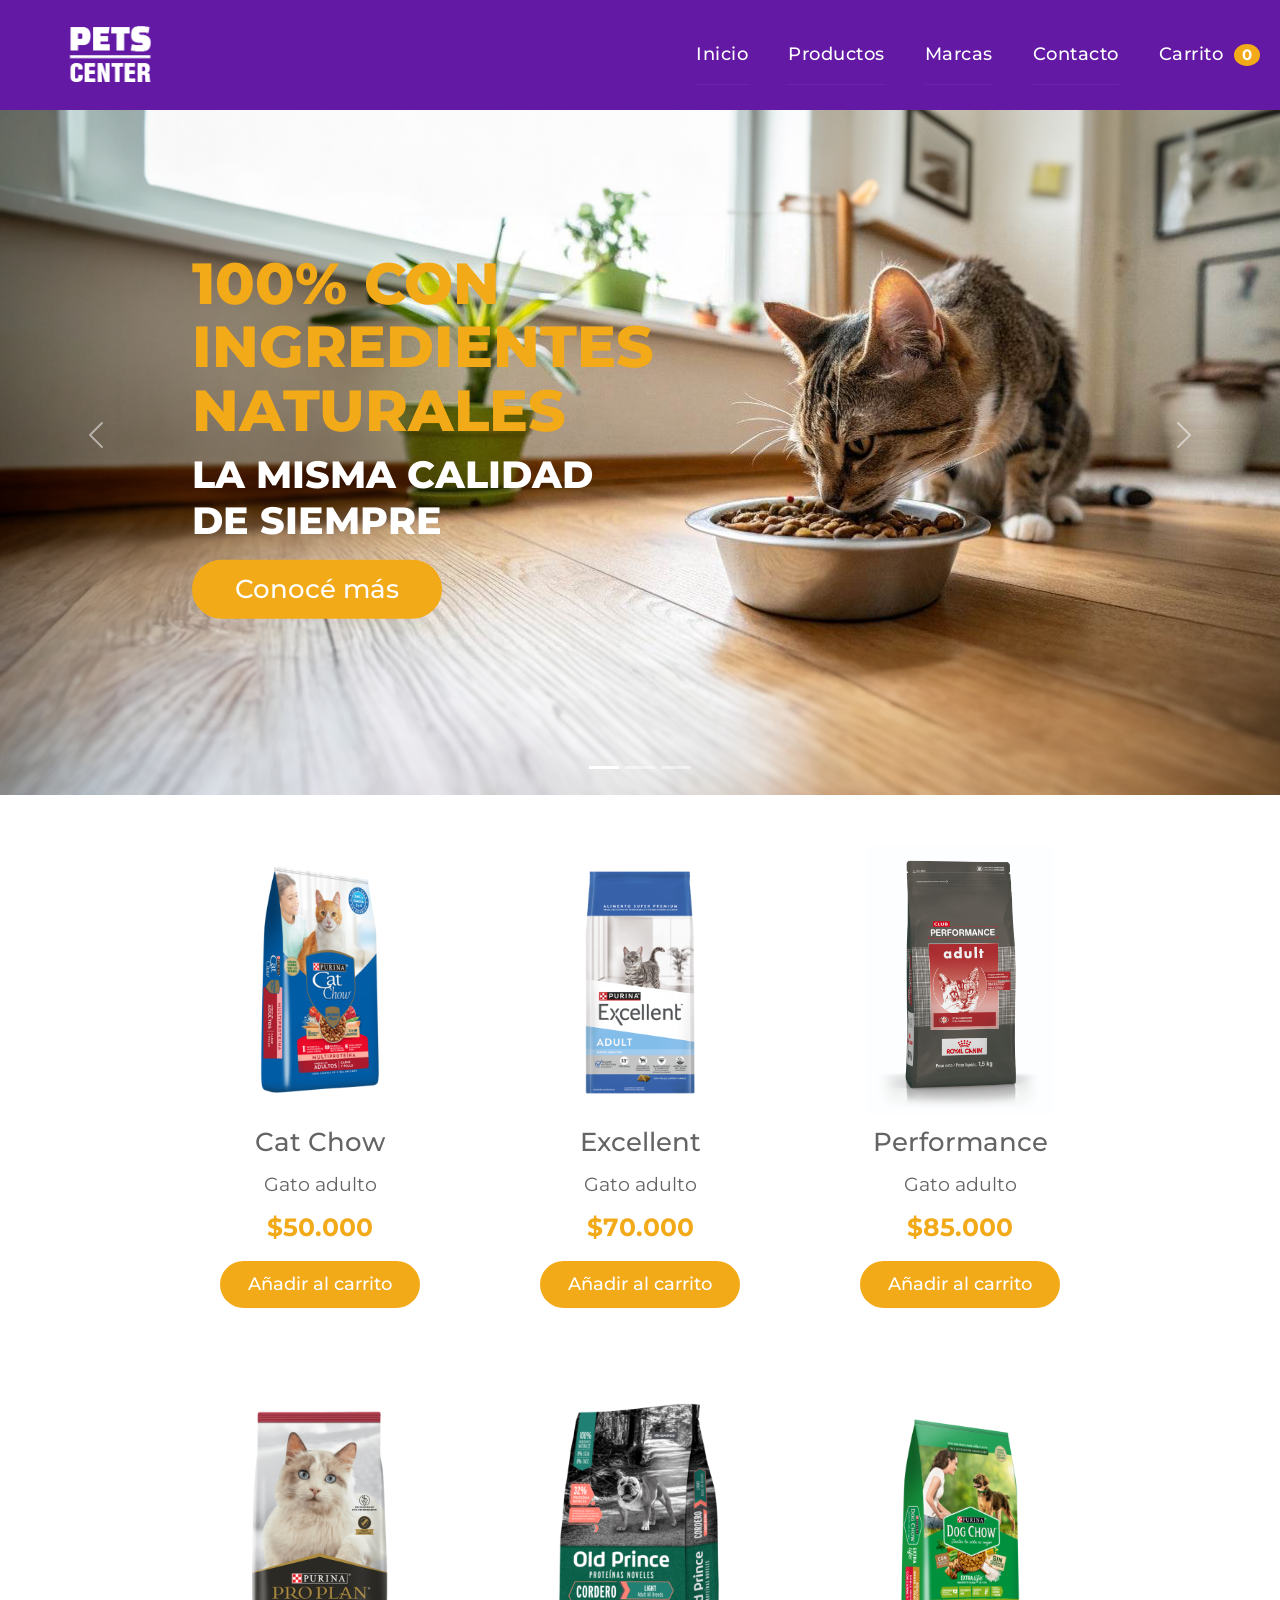
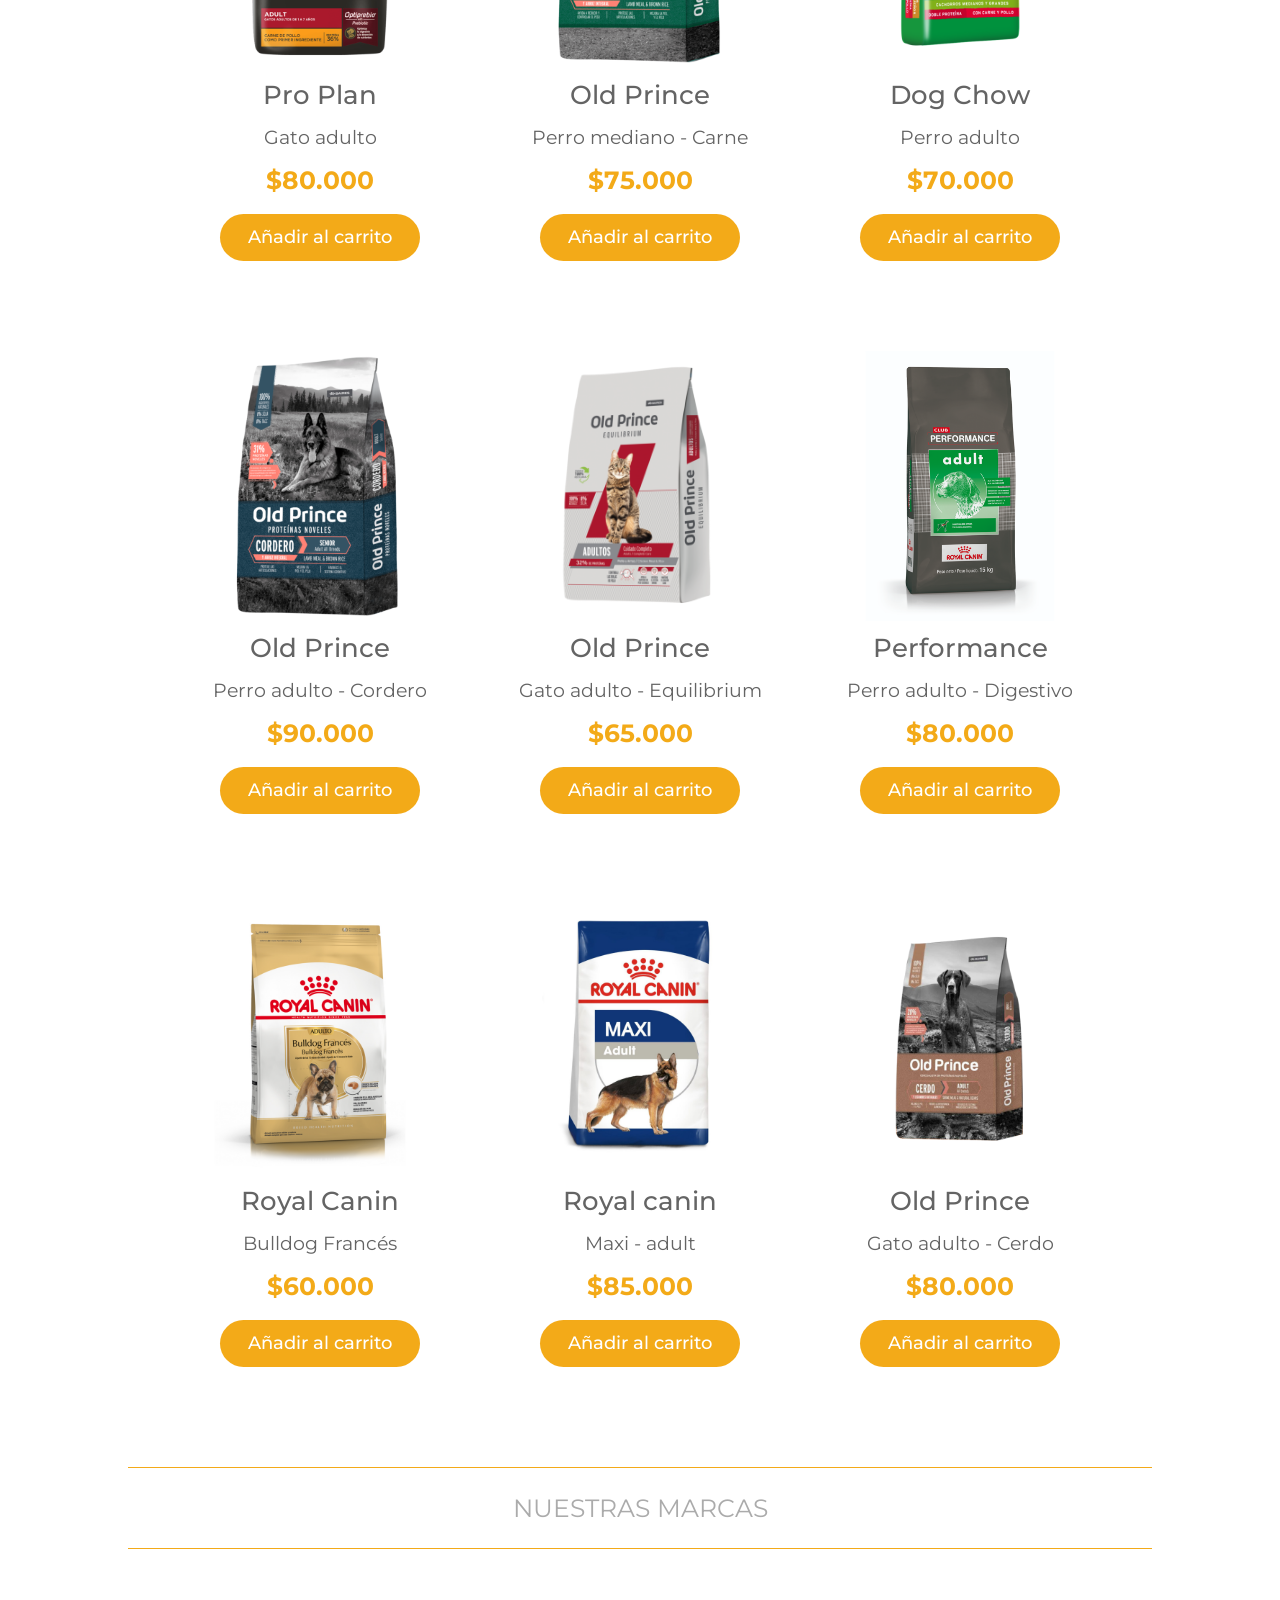
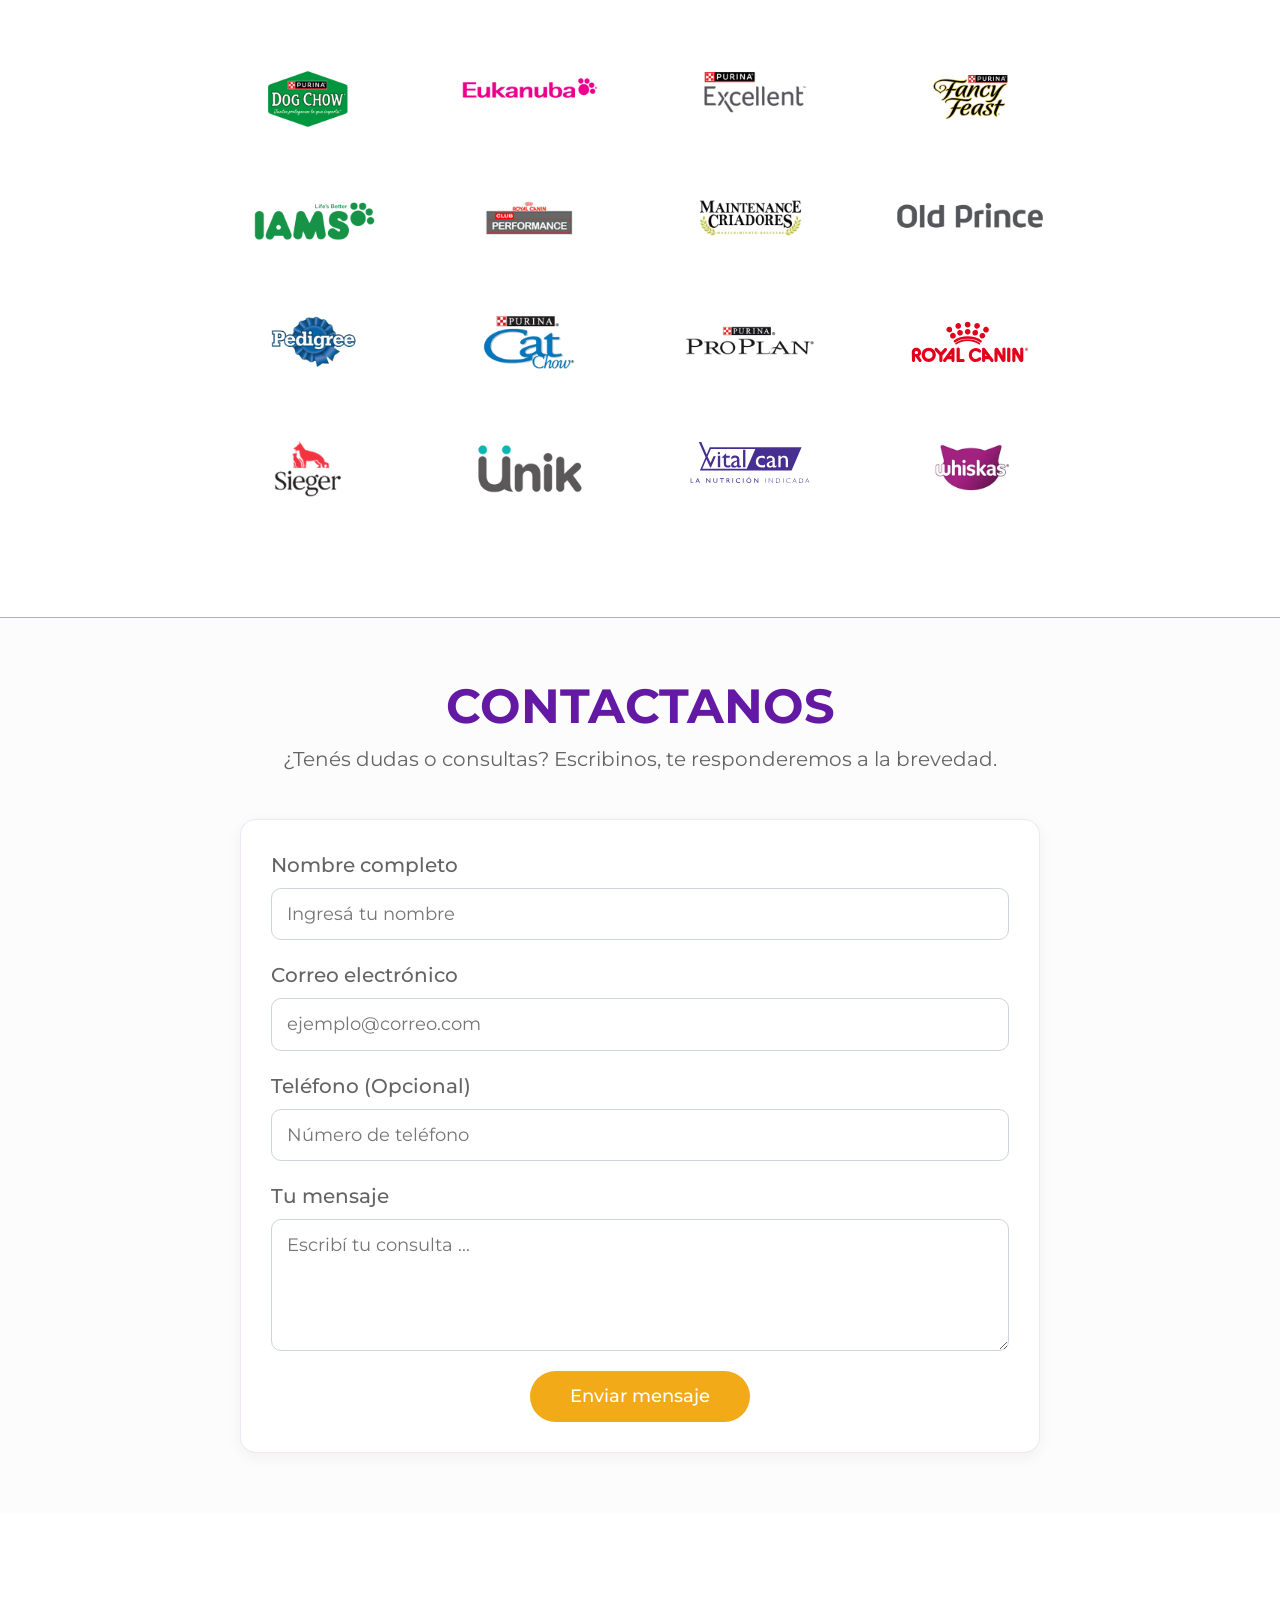
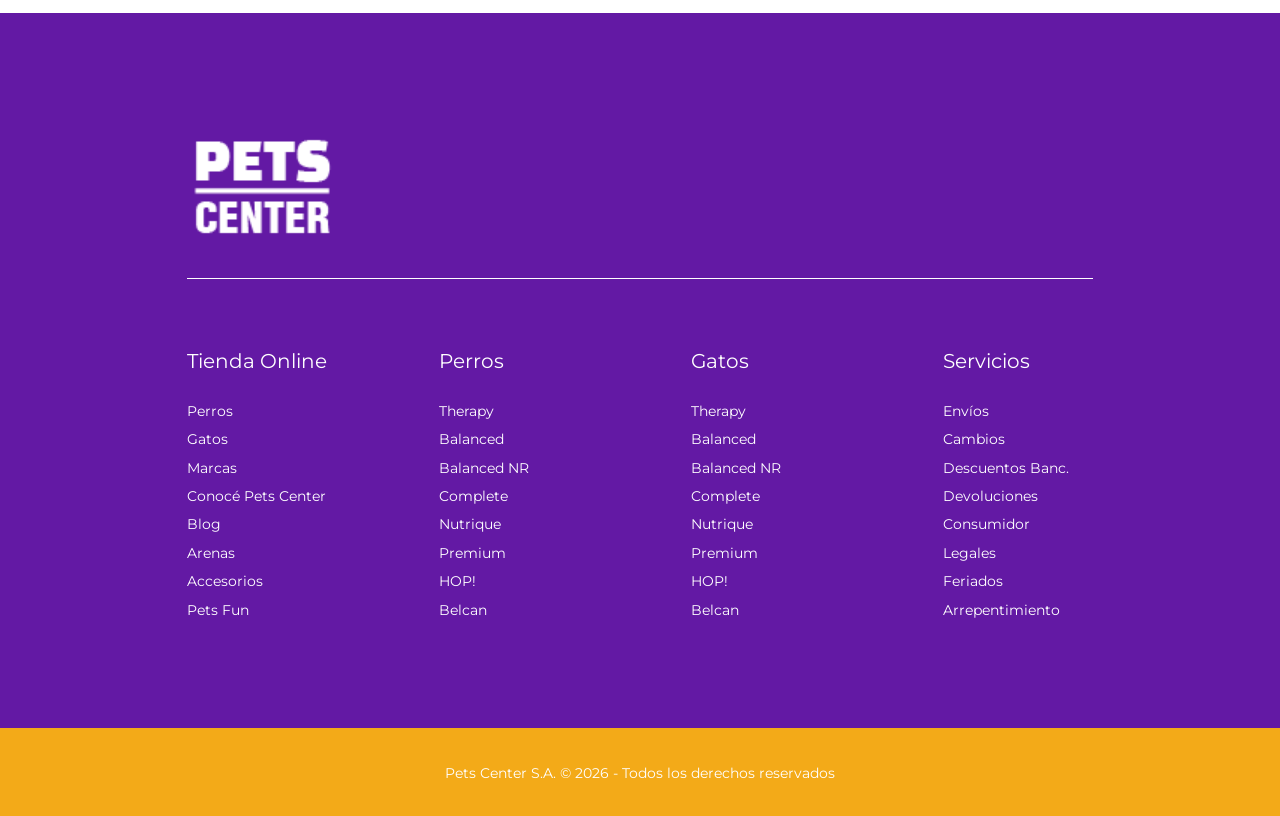
==== commit c8f7c4fd: "ajuste formulario" ====
--- a/index.html
+++ b/index.html
@@ -35,6 +35,7 @@
             <li><a href="index.html">Inicio</a></li>
             <li><a href="#productos">Productos</a></li>
             <li><a href="#nuestras_marcas">Marcas</a></li>
+            <li><a href="#contacto">Contacto</a></li>
             <li><a href="carrito.html" class="nav-carrito">Carrito <span id="cart-count">0</span></a></li>
           </ul>
         </div>
@@ -218,6 +219,45 @@
       </div>
     </main>
 
+ <!-- FORMULARIO DE CONTACTO -->
+
+<section id="contacto">
+  <div class="contenedor_contacto">
+    
+    <div class="titulo_contacto">
+      <h2>CONTACTANOS</h2>
+      <p>¿Tenés dudas o consultas? Escribinos, te responderemos a la brevedad.</p>
+    </div>
+    
+    <form action="#" method="POST" class="form_contacto">
+      <div class="grupo_formulario">
+        <label for="nombre" class="label_contacto">Nombre completo</label>
+        <input type="text" class="input_custom" id="nombre" name="nombre" required placeholder="Ingresá tu nombre">
+      </div>
+      
+      <div class="grupo_formulario">
+        <label for="email" class="label_contacto">Correo electrónico</label>
+        <input type="email" class="input_custom" id="email" name="email" required placeholder="ejemplo@correo.com">
+      </div>
+      
+      <div class="grupo_formulario">
+        <label for="telefono" class="label_contacto">Teléfono (Opcional)</label>
+        <input type="tel" class="input_custom" id="telefono" name="telefono" placeholder="Número de teléfono">
+      </div>
+      
+      <div class="grupo_formulario">
+        <label for="mensaje" class="label_contacto">Tu mensaje</label>
+        <textarea class="input_custom" id="mensaje" name="mensaje" rows="4" required placeholder="Escribí tu consulta ..."></textarea>
+      </div>
+      
+      <div class="contenedor_btn_contacto">
+        <button type="submit" class="boton_contacto"> <a href="#"></a>Enviar mensaje</button>
+      </div>
+    </form>
+
+  </div>
+</section>
+
     <!-- FOOTER -->
 
     <footer>
--- a/style.css
+++ b/style.css
@@ -355,6 +355,109 @@
   margin: 20px 20px;
 }
 
+/* ======================
+   FORMULARIO DE CONTACTO
+   ======================*/
+
+#contacto {
+  background-color: #fcfcfc;
+  border-top: 1px solid rgb(243, 170, 24);
+  padding: 60px 20px;
+  width: 100%;
+}
+
+.contenedor_contacto {
+  max-width: 800px;
+  margin: 0 auto;
+  display: flex;
+  flex-direction: column;
+}
+
+.titulo_contacto {
+  text-align: center;
+  margin-bottom: 30px;
+}
+
+.titulo_contacto h2 {
+  font-family: "Montserrat-Bold", sans-serif;
+  color: rgb(99, 25, 164);
+  font-weight: 700;
+  font-size: 3rem;
+  margin-bottom: 10px;
+}
+
+.titulo_contacto p {
+  color: rgb(100, 100, 100);
+  font-size: 1.25rem;
+  line-height: 1.4;
+}
+
+.form_contacto {
+  background-color: white;
+  border: 1px solid rgba(99, 25, 164, 0.1);
+  padding: 30px;
+  border-radius: 16px;
+  box-shadow: 0 4px 15px rgba(0, 0, 0, 0.05);
+}
+
+.grupo_formulario {
+  margin-bottom: 20px;
+  display: flex;
+  flex-direction: column;
+}
+
+.label_contacto {
+  font-family: "Montserrat-Medium", sans-serif;
+  color: rgb(100, 100, 100);
+  font-size: 1.25rem;
+  margin-bottom: 8px;
+  text-align: left;
+}
+
+.input_custom {
+  font-family: "Montserrat-Regular", sans-serif;
+  border: 1px solid #ced4da;
+  border-radius: 10px;
+  padding: 12px 15px;
+  font-size: 1.1rem;
+  outline: none;
+  width: 100%;
+  box-sizing: border-box;
+  transition: border-color 0.2s ease, box-shadow 0.2s ease;
+}
+
+.input_custom:focus {
+  border-color: rgb(99, 25, 164);
+  box-shadow: 0 0 0 4px rgba(99, 25, 164, 0.15);
+}
+
+.contenedor_btn_contacto {
+  text-align: center;
+  margin-top: 10px;
+}
+
+.boton_contacto {
+  font-family: "Montserrat-Medium", sans-serif;
+  font-size: 18px;
+  color: white;
+  padding: 12px 40px;
+  background-color: rgb(243, 170, 24);
+  border: none;
+  border-radius: 50px;
+  cursor: pointer;
+  transition: background-color 0.2s ease, transform 0.2s ease;
+  display: inline-block;
+}
+
+.boton_contacto:hover {
+  background-color: rgb(215, 148, 15);
+  transform: translateY(-2px);
+}
+
+.boton_contacto:active {
+  transform: translateY(0);
+}
+
 /* ======
    FOOTER
    ====== */
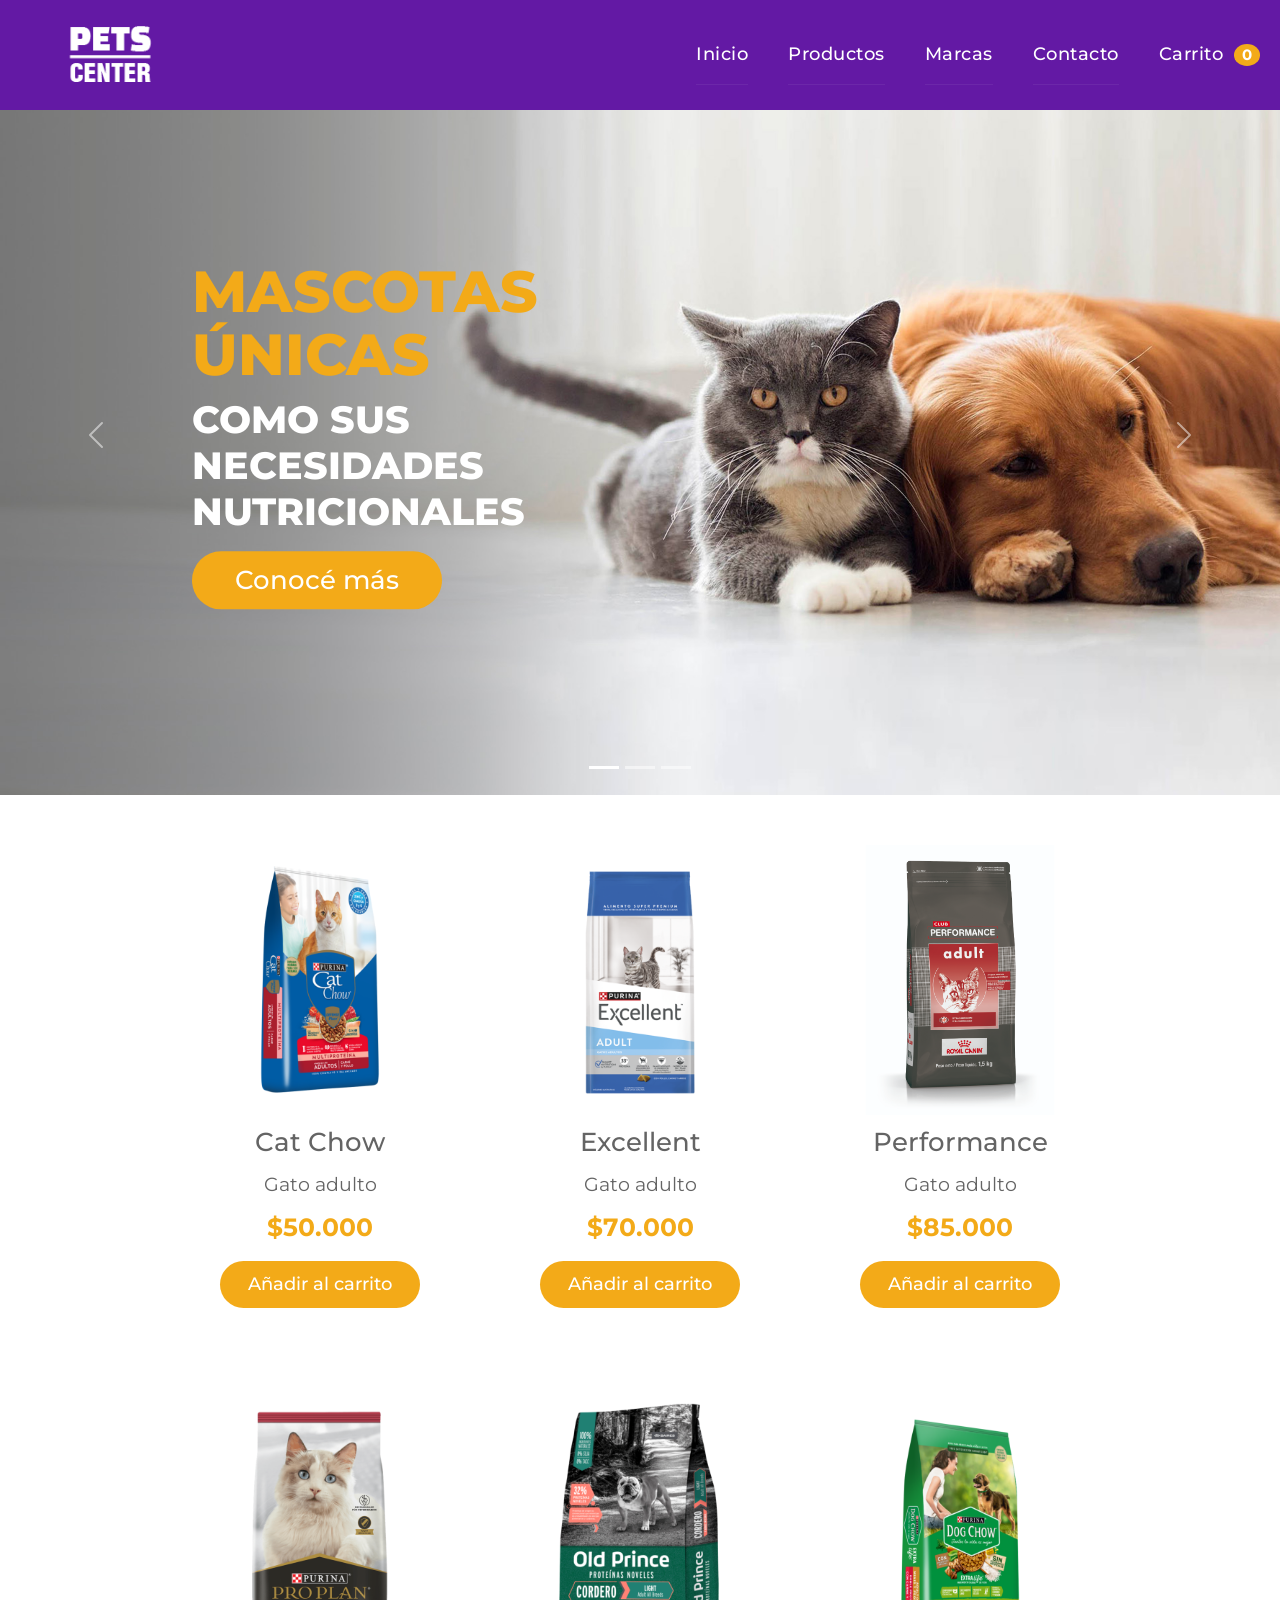
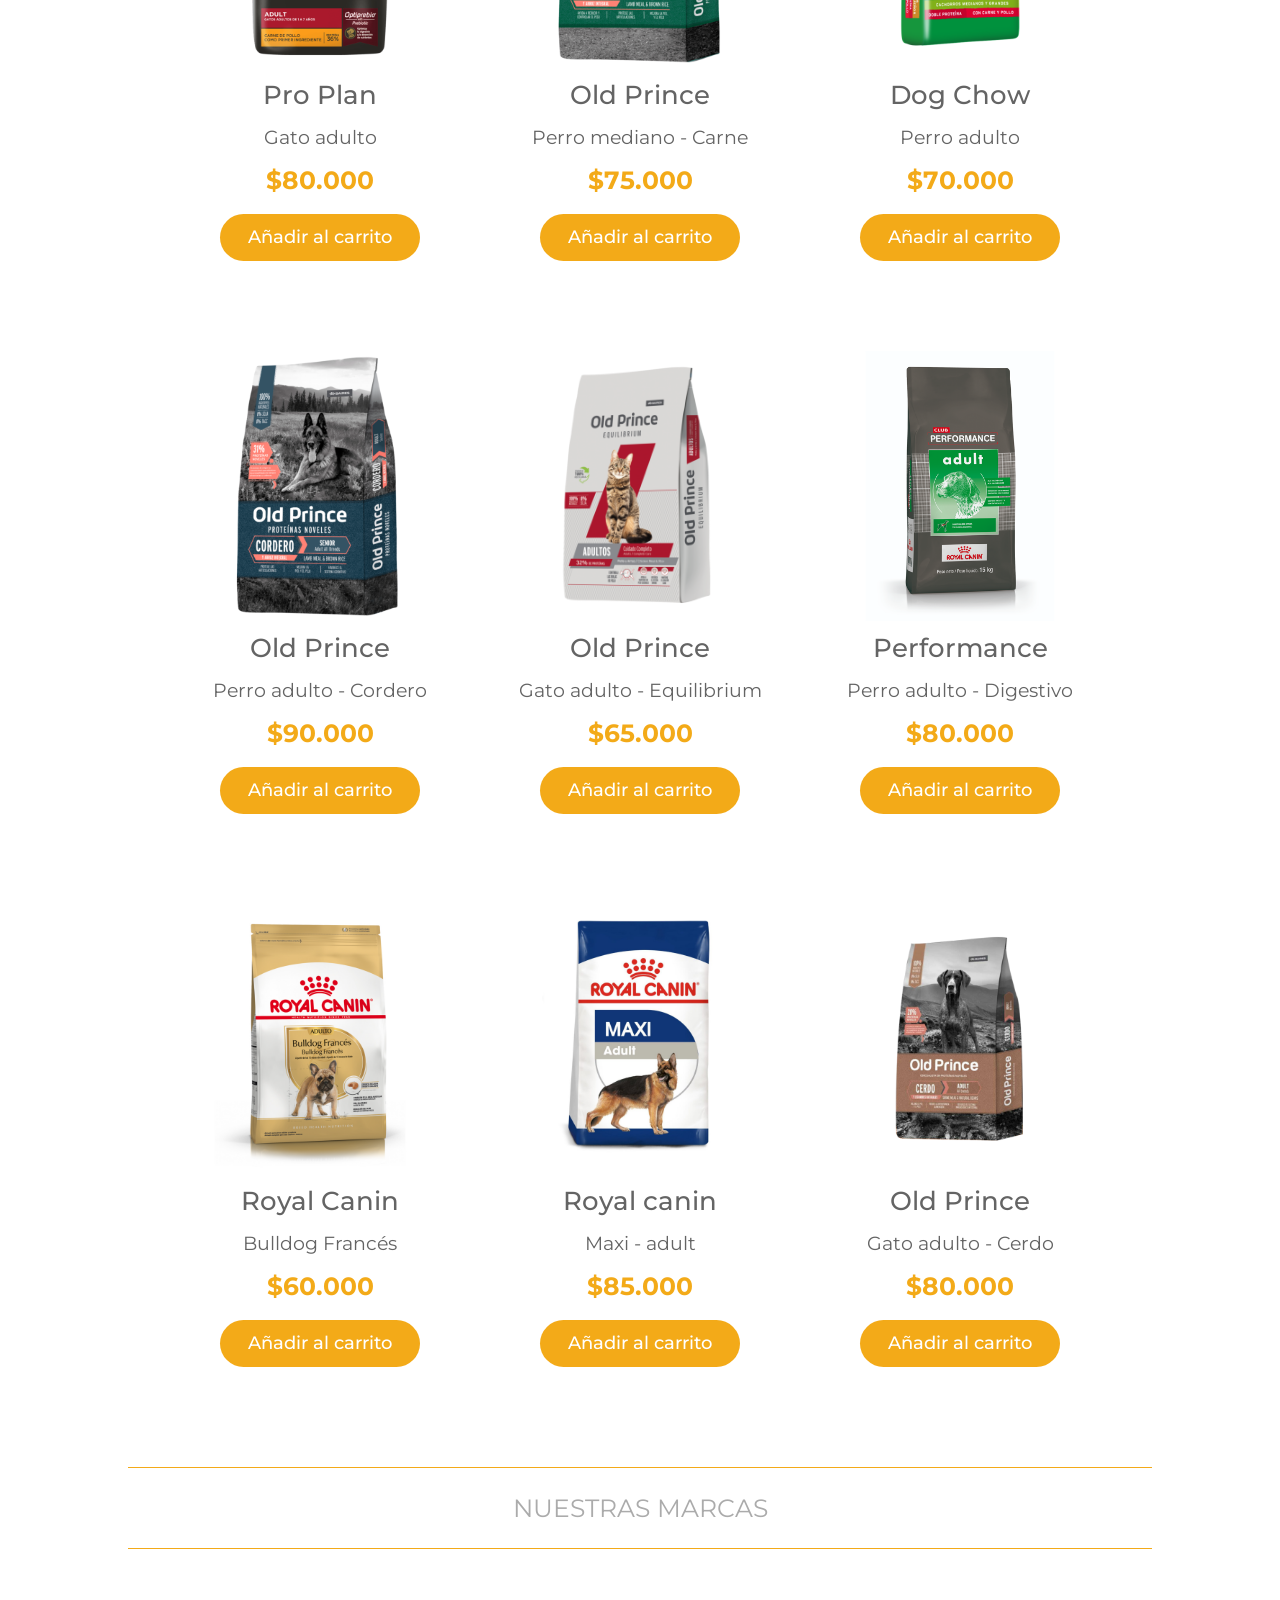
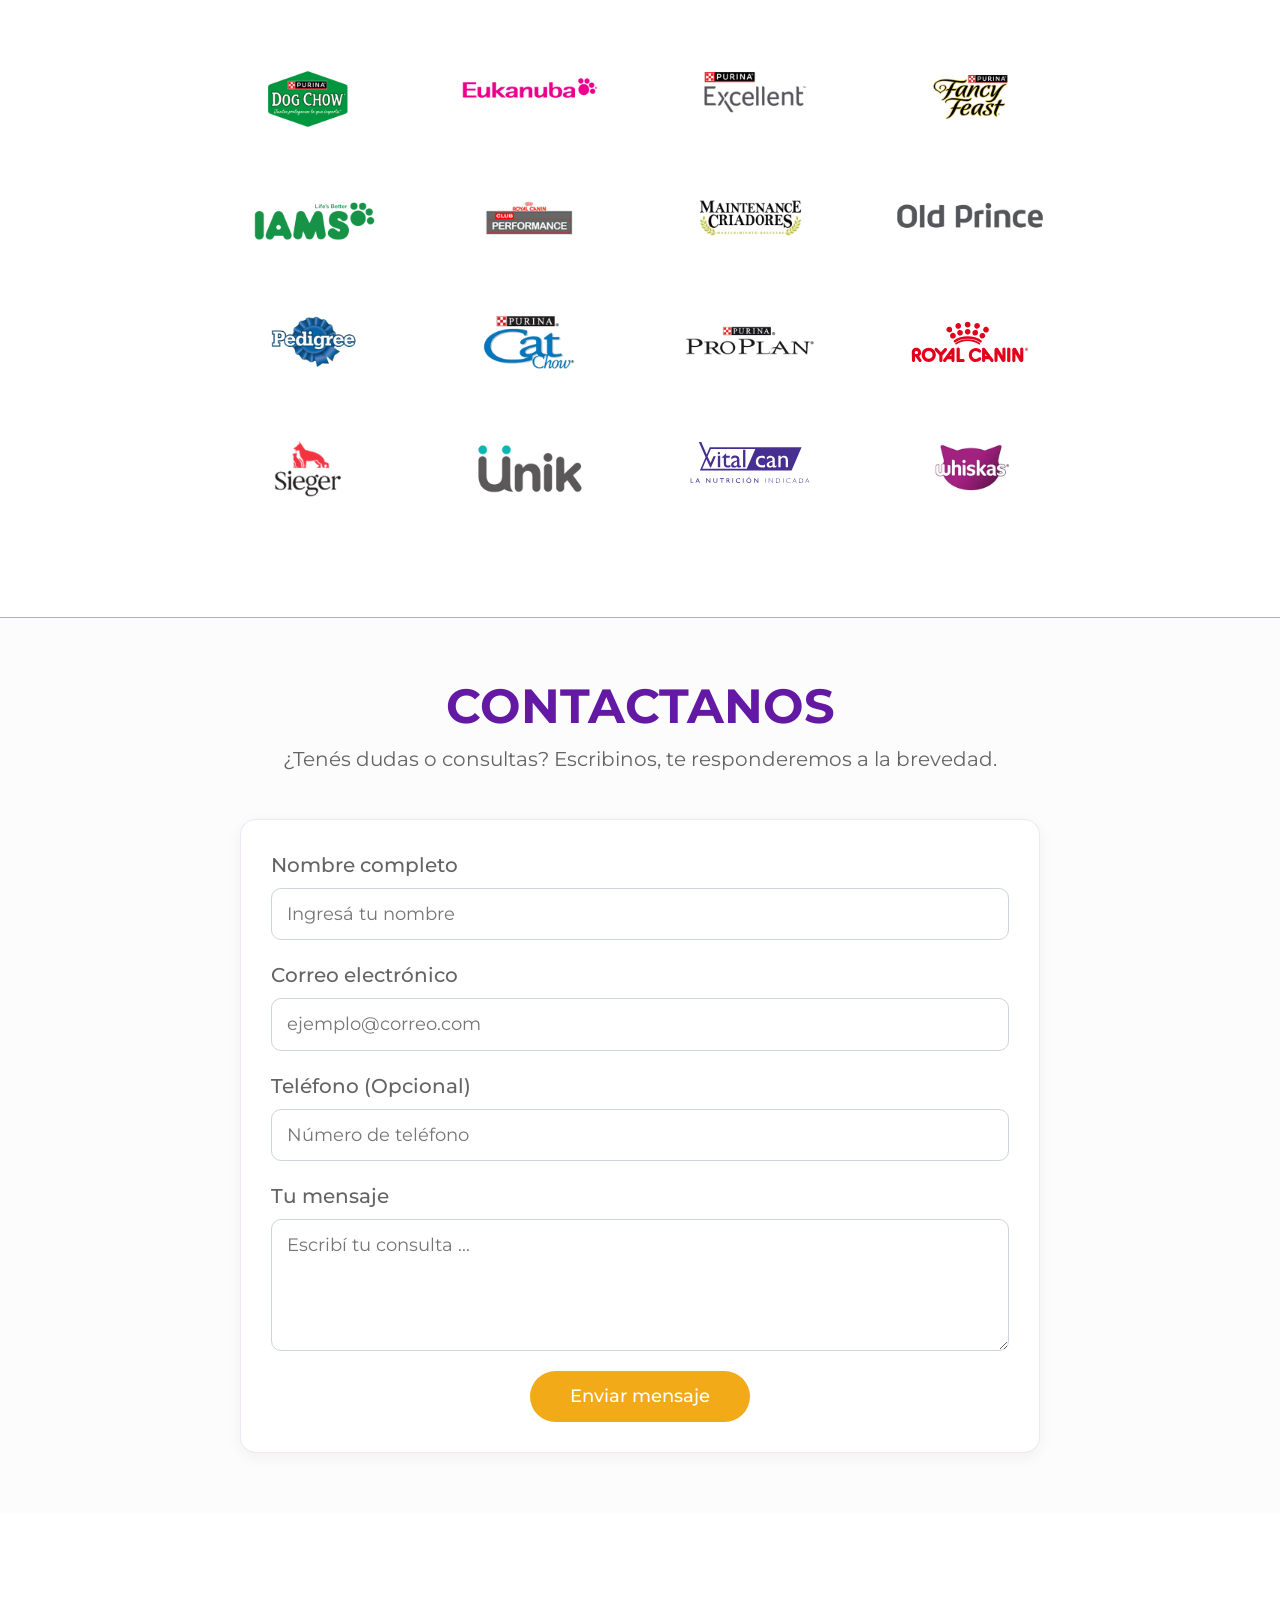
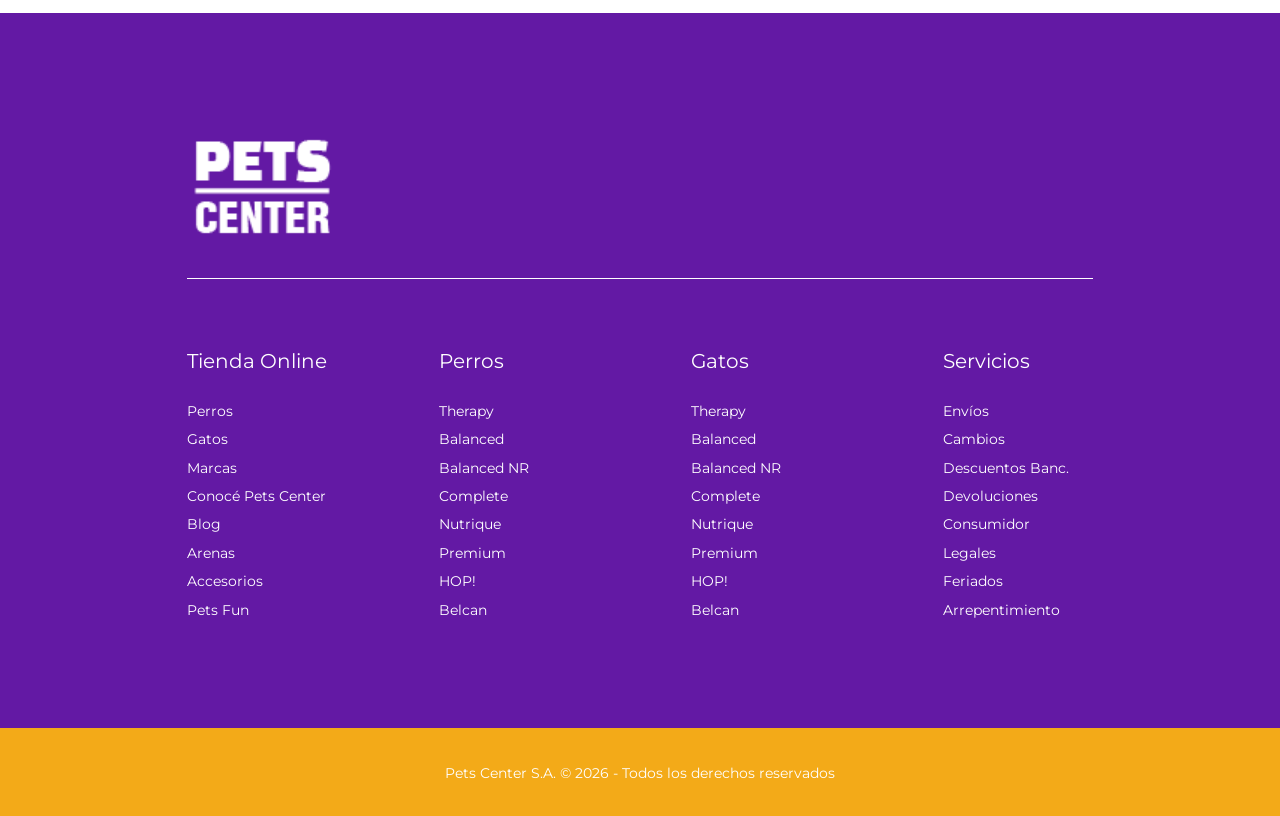
==== commit 09f1cb7c: "Proyecto Final - Entrega" ====
--- a/index.html
+++ b/index.html
@@ -10,6 +10,7 @@
     <link href="https://cdn.jsdelivr.net/npm/bootstrap@5.3.3/dist/css/bootstrap.min.css" rel="stylesheet">
     <link rel="stylesheet" href="style.css" />
     <link rel="stylesheet" href="fonts.css" />
+    <link rel="icon" type="image/x-icon" href="img/favicon.ico">
   </head>
   <body>
 
@@ -53,26 +54,26 @@
           </div>
           <div class="carousel-inner">
             <div class="carousel-item active">
-              <img src="img/banner_3.jpg" class="d-block w-100" alt="Banner 1">
+              <img src="img/banner_1.jpg" class="d-block w-100" alt="Banner 1">
               <div class="carousel-caption">
-                <h1>100% CON INGREDIENTES NATURALES</h1>
-                <p>LA MISMA CALIDAD DE SIEMPRE</p>
+                <h1>MASCOTAS ÚNICAS</h1>
+                <p>COMO SUS NECESIDADES NUTRICIONALES</p>
                 <button class="boton_0">Conocé más</button>
               </div>
             </div>
             <div class="carousel-item">
-              <img src="img/banner_2.png" class="d-block w-100" alt="Banner 2">
+              <img src="img/banner_2.jpg" class="d-block w-100" alt="Banner 2">
               <div class="carousel-caption">
                 <h1>TEXTURA<br/>Y SABOR<br/>IRRESISTIBLES</h1>
-                <p>PARA UNA NUTRICIÓN<br/>COMPLETA DIARIA</p>
+                <p>PARA UNA NUTRICIÓN<br/>DIARIA COMPLETA</p>
                 <button class="boton_0">Conocé más</button>
               </div>
             </div>
             <div class="carousel-item">
               <img src="img/banner_3.jpg" class="d-block w-100" alt="Banner 3">
               <div class="carousel-caption">
-                <h1>100% CON<br/>INGREDIENTES<br/>NATURALES</h1>
-                <p>LA MISMA CALIDAD<br/>DE SIEMPRE</p>
+                <h1>MASCOTA FELIZ</h1>
+                <p>LA MEJOR NUTRICIÓN EN PETS CENTER</p>
                 <button class="boton_0">Conocé más</button>
               </div>
             </div>
